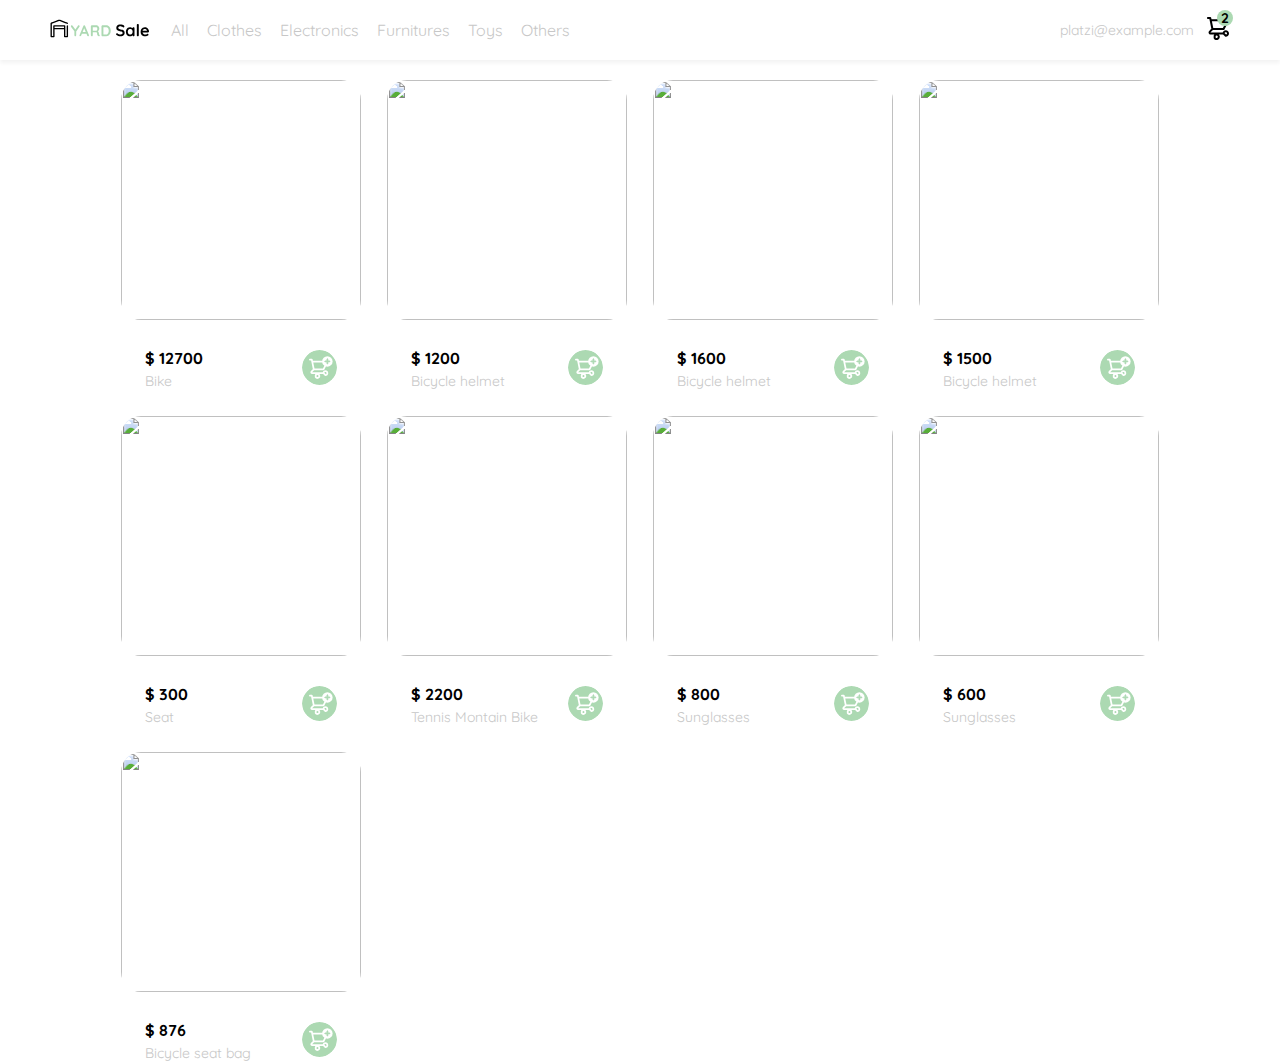
==== index1.html @ d7aa1761 "V 1.7: El detalles de productos ya muestra el producto seleccionado" ====
<!DOCTYPE html>
<html lang="es">
<head>
    <meta charset="UTF-8">
    <meta http-equiv="X-UA-Compatible" content="IE=edge">
    <meta name="viewport" content="width=device-width, initial-scale=1.0">

    <!-- Clase 7 -->
    <link rel="preconnect" href="https://fonts.googleapis.com">
    <link rel="preconnect" href="https://fonts.gstatic.com" crossorigin>
    <link href="https://fonts.googleapis.com/css2?family=Quicksand:wght@300;500;700&display=swap" rel="stylesheet">


    <title>Carrito de compras</title>
    <link rel="stylesheet" href="style.css">
    <!-- <link rel="shortcut icon" href="logos/logo_yard_sale.svg" type="image/x-icon"> -->
    
</head>
<body>

    <!-- Navigation bar -->
    <nav class="navbar-container">
      <img src="./icons/icon_menu.svg" class="menu" alt="menu">

      <div class="mobile-menu">

        <img src="icons/icon_close.png" alt="boton de cerrar">

        <ul>
          <li>
            <a href="/">CATEGORIES</a>
          </li>
          <li>
            <a href="/">All</a>
          </li>
          <li>
            <a href="/">Clothes</a>
          </li>
          <li>
            <a href="/">Electronics</a>
          </li>
          <li>
            <a href="/">Furnitures</a>
          </li>
          <li>
            <a href="/">Toys</a>
          </li>
          <li>
            <a href="/">Other</a>
          </li>
        </ul>
      
        <ul>
          <li>
            <a href="/">My orders</a>
          </li>
          <li>
            <a href="/">My account</a>
          </li>
        </ul>
      
        <ul>
          <li>
            <a href="/" class="email">platzi@example.com</a>
          </li>
          <li>
            <a href="/" class="sign-out">Sign out</a>
          </li>
        </ul>
      </div>
  
      <div class="navbar-left">
        <img src="./logos/logo_yard_sale.svg" alt="logo" class="logo">
  
        <ul>
          <li>
            <a href="/">All</a>
          </li>
          <li>
            <a href="/">Clothes</a>
          </li>
          <li>
            <a href="/">Electronics</a>
          </li>
          <li>
            <a href="/">Furnitures</a>
          </li>
          <li>
            <a href="/">Toys</a>
          </li>
          <li>
            <a href="/">Others</a>
          </li>
        </ul>
      </div>
  
      <div class="navbar-right">
        <ul>
          <li class="navbar-email">platzi@example.com</li>
          <li class="navbar-shopping-cart">
            <img src="./icons/icon_shopping_cart.svg" alt="shopping cart">
            <div>2</div>
          </li>
        </ul>
      </div>

      <div class="desktop-menu invisible ">
        <ul>
          <li>
            <a href="/" class="title">My orders</a>
          </li>
    
          <li>
            <a href="/">My account</a>
          </li>
    
          <li>
            <a href="/">Sign out</a>
          </li>
        </ul>
      </div>

      <aside class="cart-detail invisible">
        <div class="title-container">
          <img src="./icons/flechita.svg" alt="arrow">
          <p class="title">My order</p>
        </div>
      
        <div class="my-order-content">

          <div class="container-shopping-cart">
            <div class="shopping-cart">
              <figure>
                <img src="https://images.pexels.com/photos/276517/pexels-photo-276517.jpeg?auto=compress&cs=tinysrgb&dpr=2&h=650&w=940" alt="bike">
              </figure>
              <p>Bike</p>
              <p>$30,00</p>
              <img src="./icons/icon_close.png" alt="close">
            </div>
        
            <div class="shopping-cart">
              <figure>
                <img src="https://images.pexels.com/photos/276517/pexels-photo-276517.jpeg?auto=compress&cs=tinysrgb&dpr=2&h=650&w=940" alt="bike">
              </figure>
              <p>Bike</p>
              <p>$30,00</p>
              <img src="./icons/icon_close.png" alt="close">
            </div>
        
            <div class="shopping-cart">
              <figure>
                <img src="https://images.pexels.com/photos/276517/pexels-photo-276517.jpeg?auto=compress&cs=tinysrgb&dpr=2&h=650&w=940" alt="bike">
              </figure>
              <p>Bike</p>
              <p>$30,00</p>
              <img src="./icons/icon_close.png" alt="close">
            </div>
        
            <div class="shopping-cart">
              <figure>
                <img src="https://images.pexels.com/photos/276517/pexels-photo-276517.jpeg?auto=compress&cs=tinysrgb&dpr=2&h=650&w=940" alt="bike">
              </figure>
              <p>Bike</p>
              <p>$30,00</p>
              <img src="./icons/icon_close.png" alt="close">
            </div>
        
            <div class="shopping-cart">
              <figure>
                <img src="https://images.pexels.com/photos/276517/pexels-photo-276517.jpeg?auto=compress&cs=tinysrgb&dpr=2&h=650&w=940" alt="bike">
              </figure>
              <p>Bike</p>
              <p>$30,00</p>
              <img src="./icons/icon_close.png" alt="close">
            </div>
        
            <div class="shopping-cart">
              <figure>
                <img src="https://images.pexels.com/photos/276517/pexels-photo-276517.jpeg?auto=compress&cs=tinysrgb&dpr=2&h=650&w=940" alt="bike">
              </figure>
              <p>Bike</p>
              <p>$30,00</p>
              <img src="./icons/icon_close.png" alt="close">
            </div>
        
            <div class="shopping-cart">
              <figure>
                <img src="https://images.pexels.com/photos/276517/pexels-photo-276517.jpeg?auto=compress&cs=tinysrgb&dpr=2&h=650&w=940" alt="bike">
              </figure>
              <p>Bike</p>
              <p>$30,00</p>
              <img src="./icons/icon_close.png" alt="close">
            </div>
          </div>
          
      
          <div class="order">
            <p>
              <span>Total</span>
            </p>
            <p>$560.00</p>
          </div>
      
          <button class="primary-button">
            Checkout
          </button>
        </div>
      </div>
      </aside>

    </nav>

    <!-- Product list -->
    <section class="main-container">
      <div class="cards-container">
    
        <!-- <div class="product-card">
          <img src="https://images.pexels.com/photos/276517/pexels-photo-276517.jpeg?auto=compress&cs=tinysrgb&dpr=2&h=650&w=940" alt="">
          <div class="product-info">
            <div>
              <p>$120,00</p>
              <p>Bike</p>
            </div>
            <figure>
              <img src="./icons/bt_add_to_cart.svg" alt="">
            </figure>
          </div>
        </div> -->
    
      </div>
    </section>
    

    <aside class="product-detail invisible">
      <div class="product-detail-close">
        <img src="./icons/icon_close.png" alt="close">
      </div>
      <img id="product-detail-img" src="https://images.pexels.com/photos/276517/pexels-photo-276517.jpeg?auto=compress&cs=tinysrgb&dpr=2&h=650&w=940" alt="bike">
      <div class="product-info product-info-detail">
        <p id="product-detail-price">$35,00</p>
        <p id="product-detail-name">Bike</p>
        <p>With its practical position, this bike also fulfills a decorative function, add your hall or workspace.</p>
        <button class="primary-button add-to-cart-button">
          <img src="./icons/bt_add_to_cart.svg" alt="add to cart">
          Add to cart
        </button>
      </div>
    </aside>
    

    <!-- 
      Cosas a arreglar:
       Hacer que el cart detail en desktop no sea por defecto invisible

      Falta:
      - Agregar productos al carrito
      - Eliminar productos del carrito
      
     -->

    <script src="script.js"></script>
  </body>
</html>
---- style.css ----
:root {
    --white: #FFFFFF;
    --black: #000000;
    --very-light-pink: #C7C7C7;
    --text-input-field: #F7F7F7;
    --hospital-green: #ACD9B2;
    --sm: 14px;
    --md: 16px;
    --lg: 18px;
}

body {
    margin: 0;
    font-family: 'Quicksand', sans-serif;
}

/* Clases generales */
.invisible {
    display: none;
}
.no-scroll{
    overflow-x: hidden;
    overflow-y: hidden;
}
.vertical-scroll{
    overflow-y: scroll;
}

/* .cart-detail_show {
    visibility: visible;
    animation: fadeIn 1100ms;
}
.cart-detail_hide {
    opacity: 0;
    animation: fadeOut 800ms;
}

@keyframes fadeIn {
    from {opacity: 0;}
    to {opacity: 1;}
}
@keyframes fadeOut {
    from {opacity: 1;}
    to {opacity: 0;}
} */
/* ----------------------------------------------------- */

/* Navigation bar */
.navbar-container {
    display: flex;
    justify-content: space-between;
    padding: 0 50px;
    /* border-bottom: 1px solid var(--very-light-pink); */
    box-shadow: 0px 3px 4px rgb(0 0 0 / 5%);
}

.menu {
    display: none;
}

.logo {
    width: 100px;
}

.navbar-left ul,
.navbar-right ul {
    list-style: none;
    padding: 0;
    margin: 0;
    display: flex;
    align-items: center;
    height: 60px;
}

.navbar-left {
    display: flex;
}

.navbar-left ul {
    margin-left: 12px;
}

.navbar-left ul li a,
.navbar-right ul li a {
    text-decoration: none;
    color: var(--very-light-pink);
    border: 1px solid var(--white);
    padding: 8px;
    border-radius: 8px;
}

.navbar-left ul li a:hover,
.navbar-right ul li a:hover {
    border: 1px solid var(--hospital-green);
    color: var(--hospital-green);
}

.navbar-email {
    color: var(--very-light-pink);
    font-size: var(--sm);
    margin-right: 12px;
}

.navbar-email:hover {
    cursor: pointer;
    user-select: none;
}


.navbar-shopping-cart {
    position: relative;
}
.navbar-shopping-cart:hover{
    cursor: pointer;
    user-select: none;
}

.navbar-shopping-cart div {
    width: 16px;
    height: 16px;
    background-color: var(--hospital-green);
    border-radius: 50%;
    font-size: var(--sm);
    font-weight: bold;
    position: absolute;
    top: -6px;
    right: -3px;
    display: flex;
    justify-content: center;
    align-items: center;
}

/* Componente de despliegue del correo del nav desktop*/
.desktop-menu {
    width: 100px;
    height: auto;
    /* border: 1px solid var(--very-light-pink); */
    border-radius: 6px;
    padding: 20px 20px 0 20px;
    /* -------- */
    position: absolute;
    top: 60px;
    right: 86px;
    background-color: var(--white);
    box-shadow: 0px 4px 15px rgb(89 73 30 / 16%);
}

.desktop-menu ul {
    list-style: none;
    padding: 0;
    margin: 0;
}

.desktop-menu ul li {
    text-align: end;
}

.desktop-menu ul li:nth-child(1),
.desktop-menu ul li:nth-child(2) {
    font-weight: bold;
}

.desktop-menu ul li:last-child {
    padding-top: 20px;
    border-top: 1px solid var(--very-light-pink);
}

.desktop-menu ul li:last-child a {
    color: var(--hospital-green);
    font-size: var(--sm);
}

.desktop-menu ul li a {
    color: var(--back);
    text-decoration: none;
    margin-bottom: 20px;
    display: inline-block;
}

/* Navbar mobile */
.mobile-menu {
    padding: 24px;
    /* padding-left: 0; */
    position: absolute;
    top: 0;
    left: -100vw;
    background-color: white;
    width: calc(100vw - 48px);
    height: 100vh;
    transition: transform 300ms;
    z-index: 2;
}

.mobile-menu_show{
    transform: translateX(100vw);
    transition: transform 300ms;

}

.mobile-menu img{
    position: absolute;
    width: 20px;
    height: 20px;
    top: 10px;
    right: 15px;
    padding: 12px;
    filter: contrast(0%);
    /* border-radius: 50%;
    background-color: var(--white); */
    /* box-shadow: 5px 0px 15px rgb(89 73 30 / 16%); */
    /* box-shadow: 0px 0px 15px rgba(128, 128, 128, 0.3); */
}


.mobile-menu a {
    text-decoration: none;
    color: var(--black);
    font-weight: bold;
    /* margin-bottom: 24px; */
}

.mobile-menu ul {
    padding: 0;
    margin: 24px 0 0;
    list-style: none;
}

.mobile-menu ul:nth-child(1) {
    border-bottom: 1px solid var(--very-light-pink);
}

.mobile-menu ul li {
    margin-bottom: 24px;
}

.email {
    font-size: var(--sm);
    font-weight: 300 !important;
}

.sign-out {
    font-size: var(--sm);
    color: var(--hospital-green) !important;
}

/* Desplegable detalle del carrito*/
.cart-detail {
    width: 360px;
    height: 100vh;
    padding: 24px;
    box-sizing: border-box;
    position: absolute;
    top: 60px;
    right: 50px;
    border-radius: 10px;
    box-shadow: 0px 4px 15px rgb(89 73 30 / 16%);
    background-color: white;
    z-index: 3;
}

.title-container {
    display: flex;
}

.title-container img {
    transform: rotate(180deg);
    margin-right: 14px;
}

.title {
    font-size: var(--lg);
    font-weight: bold;
}

.container-shopping-cart{
    height: 50vh;
    overflow-y: scroll;
    padding-right: 20px;
}

.order {
    display: grid;
    grid-template-columns: auto 1fr;
    gap: 16px;
    align-items: center;
    background-color: var(--text-input-field);
    margin-bottom: 24px;
    border-radius: 8px;
    padding: 0 24px;
}

.order p:nth-child(1) {
    display: flex;
    flex-direction: column;
}

.order p span:nth-child(1) {
    font-size: var(--md);
    font-weight: bold;
}

.order p:nth-child(2) {
    text-align: end;
    font-weight: bold;
}

.shopping-cart {
    display: grid;
    grid-template-columns: auto 1fr auto auto;
    gap: 16px;
    margin-bottom: 24px;
    align-items: center;
}

.shopping-cart figure {
    margin: 0;
}

.shopping-cart figure img {
    width: 70px;
    height: 70px;
    border-radius: 20px;
    object-fit: cover;
}

.shopping-cart p:nth-child(2) {
    color: var(--very-light-pink);
}

.shopping-cart p:nth-child(3) {
    font-size: var(--md);
    font-weight: bold;
}

.primary-button {
    background-color: var(--hospital-green);
    border-radius: 8px;
    border: none;
    color: var(--white);
    width: 100%;
    cursor: pointer;
    font-size: var(--md);
    font-weight: bold;
    height: 50px;
}

/* Lista de productos */
.cards-container {
    display: grid;
    grid-template-columns: repeat(auto-fill, 240px);
    gap: 26px;
    place-content: center;
    margin-top: 20px;
}

.product-card {
    width: 240px;
}

.product-card img {
    width: 240px;
    height: 240px;
    border-radius: 20px;
    object-fit: cover;
}
.product-card img:hover{
    cursor: pointer;
}

.product-info {
    display: flex;
    justify-content: space-between;
    align-items: center;
    margin-top: 12px;
}

.product-info figure {
    margin: 0;
}

.product-info figure img {
    width: 35px;
    height: 35px;
}

.product-info div p:nth-child(1) {
    font-weight: bold;
    font-size: var(--md);
    margin-top: 0;
    margin-bottom: 4px;
}

.product-info div p:nth-child(2) {
    font-size: var(--sm);
    margin-top: 0;
    margin-bottom: 0;
    color: var(--very-light-pink);
}

/* Detalle del producto */
.product-detail {
    width: 360px;
    padding-bottom: 24px;
    position: absolute;
    right: 22px;
    top: 60px;
    background-color: var(--white);
    border-radius: 10px;
    box-shadow: 0px 4px 20px rgb(89 73 30 / 16%);

}

.product-detail-close {
    background: var(--white);
    width: 14px;
    height: 14px;
    position: absolute;
    top: 24px;
    left: 24px;
    z-index: 2;
    padding: 12px;
    border-radius: 50%;
}

.product-detail-close:hover {
    cursor: pointer;
    user-select: none;
}

.product-detail>img:nth-child(2) {
    width: 100%;
    height: 360px;
    object-fit: cover;
    border-radius: 10px 10px 20px 20px;
}

.product-info {
    margin: 24px 24px 0 24px;
}
div.product-info-detail{
    display: flex;
    flex-direction: column;
    align-items: start;
}

.product-info p:nth-child(1) {
    font-weight: bold;
    font-size: var(--md);
    margin-top: 0;
    margin-bottom: 4px;
}

.product-info p:nth-child(2) {
    color: var(--very-light-pink);
    font-size: var(--md);
    margin-top: 0;
    margin-bottom: 36px;
}

.product-info p:nth-child(3) {
    color: var(--very-light-pink);
    font-size: var(--sm);
    margin-top: 0;
    margin-bottom: 36px;
}

.primary-button {
    background-color: var(--hospital-green);
    border-radius: 8px;
    border: none;
    color: var(--white);
    width: 100%;
    cursor: pointer;
    font-size: var(--md);
    font-weight: bold;
    height: 50px;
}

.add-to-cart-button {
    display: flex;
    align-items: center;
    justify-content: center;
}




/* ----------------MEDIA QUERY---------------------------- */

@media (max-width: 768px) {

    /* navbar */
    .navbar-container{
        padding: 0 24px;
    }
    .menu {
        display: block;
    }
    .navbar-left ul, .navbar-email, div.desktop-menu {
        display: none;
    }

    /* Detalle del carrito */
    .cart-detail {
        right: 0;
        right: -100vw;
        width: 100%;
        top: 63px;
        border-radius: 0;
        box-shadow: none;
        transition: transform 300ms;
        /* padding-top: 0; */
    }
    .cart-detail_show{
        transform: translateX(-100vw);
    }
    

    /* lista de productos */
    .cards-container {
        grid-template-columns: repeat(auto-fill, 140px);
    }
    .product-card {
        width: 140px;
    }
    .product-card img {
        width: 140px;
        height: 140px;
    }

    /* Detalle del producto */
    .product-detail {
        width: 100%;
        right: 0;
        top: 63px;
    }

}

@media (min-width: 769px) {
    div.mobile-menu {
        display: none;
    }

    .cart-detail_show{
        transform: translateX(0);
    }
}
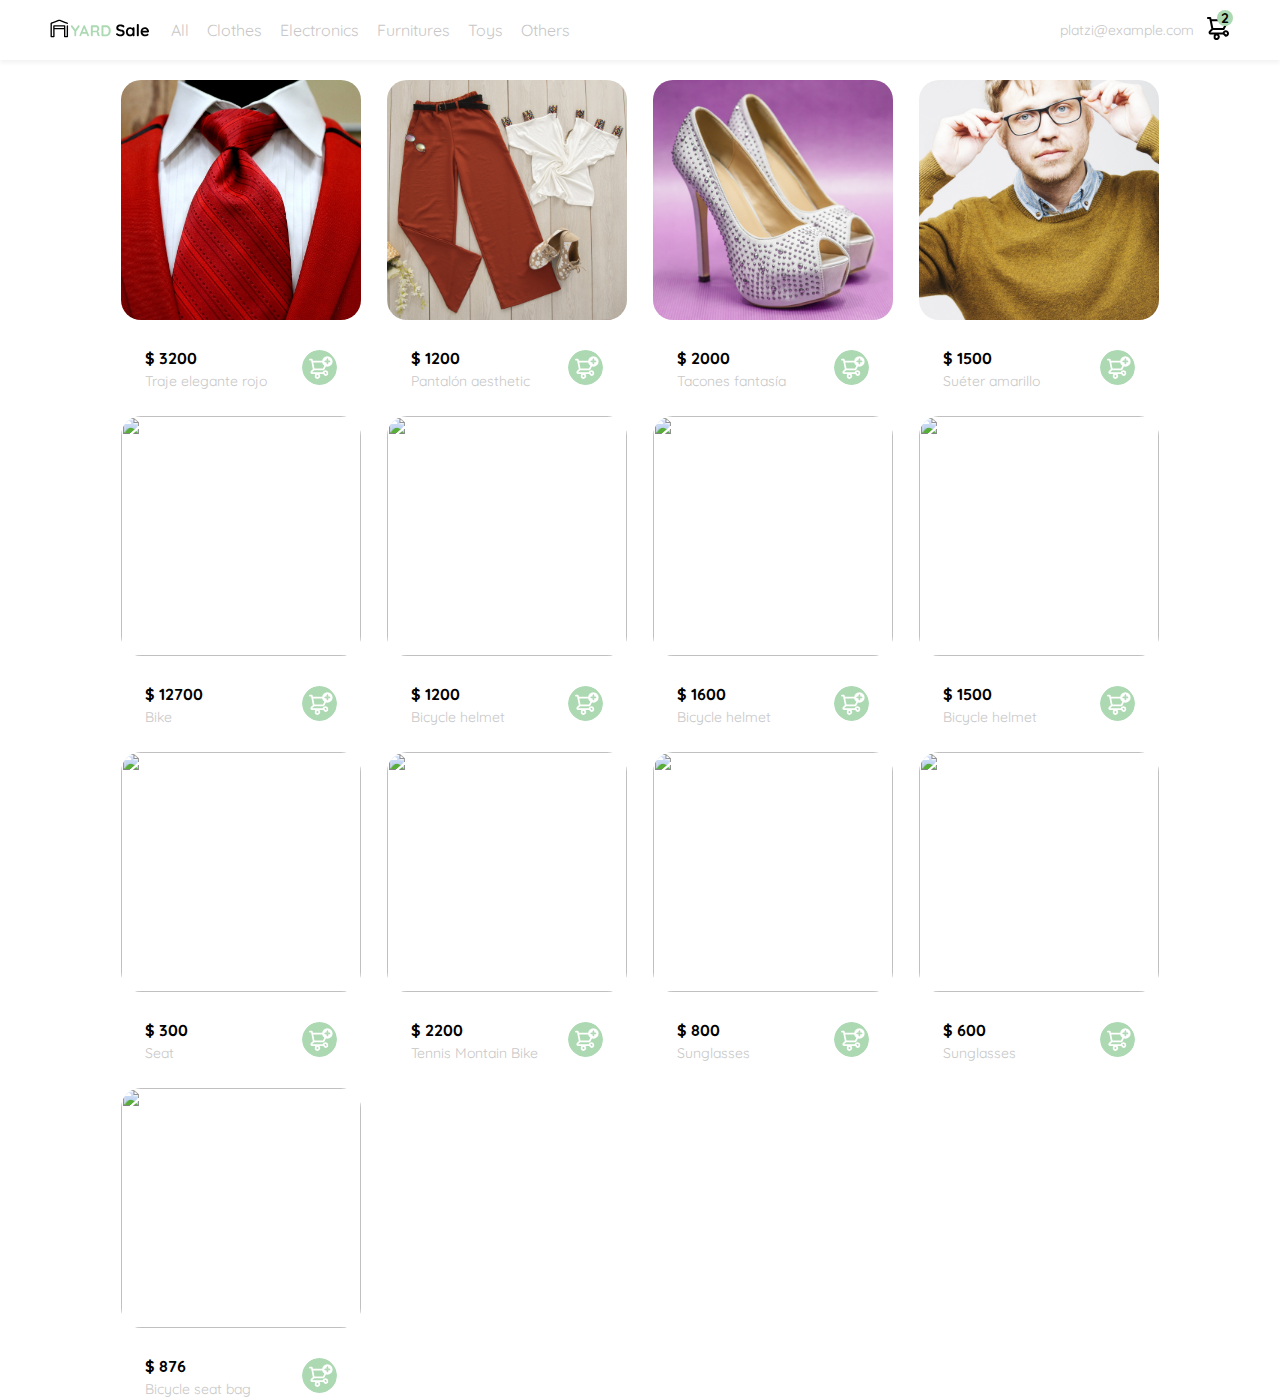
==== commit 418c5c38: "V 1.8: Section mdesktop interactiva base" ====
--- a/index1.html
+++ b/index1.html
@@ -19,196 +19,210 @@
 <body>
 
     <!-- Navigation bar -->
-    <nav class="navbar-container">
-      <img src="./icons/icon_menu.svg" class="menu" alt="menu">
-
-      <div class="mobile-menu">
-
-        <img src="icons/icon_close.png" alt="boton de cerrar">
-
-        <ul>
-          <li>
-            <a href="/">CATEGORIES</a>
-          </li>
-          <li>
-            <a href="/">All</a>
-          </li>
-          <li>
-            <a href="/">Clothes</a>
-          </li>
-          <li>
-            <a href="/">Electronics</a>
-          </li>
-          <li>
-            <a href="/">Furnitures</a>
-          </li>
-          <li>
-            <a href="/">Toys</a>
-          </li>
-          <li>
-            <a href="/">Other</a>
-          </li>
-        </ul>
+    <section class="navbar-section">
+      <nav class="navbar-container">
+        <img src="./icons/icon_menu.svg" class="menu" alt="menu">
+  
+        <div class="mobile-menu">
+  
+          <img src="icons/icon_close.png" alt="boton de cerrar">
+  
+          <ul>
+            <li>
+              <a href="/">CATEGORIES</a>
+            </li>
+            <li>
+              <a href="/">All</a>
+            </li>
+            <li>
+              <a href="/">Clothes</a>
+            </li>
+            <li>
+              <a href="/">Electronics</a>
+            </li>
+            <li>
+              <a href="/">Furnitures</a>
+            </li>
+            <li>
+              <a href="/">Toys</a>
+            </li>
+            <li>
+              <a href="/">Other</a>
+            </li>
+          </ul>
+        
+          <ul>
+            <li>
+              <a href="/">My orders</a>
+            </li>
+            <li>
+              <a href="/">My account</a>
+            </li>
+          </ul>
+        
+          <ul>
+            <li>
+              <a href="/" class="email">platzi@example.com</a>
+            </li>
+            <li>
+              <a href="/" class="sign-out">Sign out</a>
+            </li>
+          </ul>
+        </div>
+    
+        <div class="navbar-left">
+          <img src="./logos/logo_yard_sale.svg" alt="logo" class="logo">
+    
+          <ul>
+            <li>
+              <a>
+                All
+              </a>
+            </li>
+            <li>
+              <a>
+                Clothes
+              </a>
+            </li>
+            <li>
+              <a>
+                Electronics
+              </a>
+            </li>
+            <li>
+              <a>
+                Furnitures
+              </a>
+            </li>
+            <li>
+              <a>
+                Toys
+              </a>
+            </li>
+            <li>
+              <a>
+                Others
+              </a>
+            </li>
+          </ul>
+        </div>
+    
+        <div class="navbar-right">
+          <ul>
+            <li class="navbar-email">platzi@example.com</li>
+            <li class="navbar-shopping-cart">
+              <img src="./icons/icon_shopping_cart.svg" alt="shopping cart">
+              <div>2</div>
+            </li>
+          </ul>
+        </div>
+  
+        <div class="desktop-menu invisible ">
+          <ul>
+            <li>
+              <a href="/" class="title">My orders</a>
+            </li>
       
-        <ul>
-          <li>
-            <a href="/">My orders</a>
-          </li>
-          <li>
-            <a href="/">My account</a>
-          </li>
-        </ul>
+            <li>
+              <a href="/">My account</a>
+            </li>
       
-        <ul>
-          <li>
-            <a href="/" class="email">platzi@example.com</a>
-          </li>
-          <li>
-            <a href="/" class="sign-out">Sign out</a>
-          </li>
-        </ul>
-      </div>
-  
-      <div class="navbar-left">
-        <img src="./logos/logo_yard_sale.svg" alt="logo" class="logo">
-  
-        <ul>
-          <li>
-            <a href="/">All</a>
-          </li>
-          <li>
-            <a href="/">Clothes</a>
-          </li>
-          <li>
-            <a href="/">Electronics</a>
-          </li>
-          <li>
-            <a href="/">Furnitures</a>
-          </li>
-          <li>
-            <a href="/">Toys</a>
-          </li>
-          <li>
-            <a href="/">Others</a>
-          </li>
-        </ul>
-      </div>
-  
-      <div class="navbar-right">
-        <ul>
-          <li class="navbar-email">platzi@example.com</li>
-          <li class="navbar-shopping-cart">
-            <img src="./icons/icon_shopping_cart.svg" alt="shopping cart">
-            <div>2</div>
-          </li>
-        </ul>
-      </div>
-
-      <div class="desktop-menu invisible ">
-        <ul>
-          <li>
-            <a href="/" class="title">My orders</a>
-          </li>
-    
-          <li>
-            <a href="/">My account</a>
-          </li>
-    
-          <li>
-            <a href="/">Sign out</a>
-          </li>
-        </ul>
-      </div>
-
-      <aside class="cart-detail invisible">
-        <div class="title-container">
-          <img src="./icons/flechita.svg" alt="arrow">
-          <p class="title">My order</p>
-        </div>
-      
-        <div class="my-order-content">
-
-          <div class="container-shopping-cart">
-            <div class="shopping-cart">
-              <figure>
-                <img src="https://images.pexels.com/photos/276517/pexels-photo-276517.jpeg?auto=compress&cs=tinysrgb&dpr=2&h=650&w=940" alt="bike">
-              </figure>
-              <p>Bike</p>
-              <p>$30,00</p>
-              <img src="./icons/icon_close.png" alt="close">
+            <li>
+              <a href="/">Sign out</a>
+            </li>
+          </ul>
+        </div>
+  
+        <aside class="cart-detail invisible">
+          <div class="title-container">
+            <img src="./icons/flechita.svg" alt="arrow">
+            <p class="title">My order</p>
+          </div>
+        
+          <div class="my-order-content">
+  
+            <div class="container-shopping-cart">
+              <div class="shopping-cart">
+                <figure>
+                  <img src="https://images.pexels.com/photos/276517/pexels-photo-276517.jpeg?auto=compress&cs=tinysrgb&dpr=2&h=650&w=940" alt="bike">
+                </figure>
+                <p>Bike</p>
+                <p>$30,00</p>
+                <img src="./icons/icon_close.png" alt="close">
+              </div>
+          
+              <div class="shopping-cart">
+                <figure>
+                  <img src="https://images.pexels.com/photos/276517/pexels-photo-276517.jpeg?auto=compress&cs=tinysrgb&dpr=2&h=650&w=940" alt="bike">
+                </figure>
+                <p>Bike</p>
+                <p>$30,00</p>
+                <img src="./icons/icon_close.png" alt="close">
+              </div>
+          
+              <div class="shopping-cart">
+                <figure>
+                  <img src="https://images.pexels.com/photos/276517/pexels-photo-276517.jpeg?auto=compress&cs=tinysrgb&dpr=2&h=650&w=940" alt="bike">
+                </figure>
+                <p>Bike</p>
+                <p>$30,00</p>
+                <img src="./icons/icon_close.png" alt="close">
+              </div>
+          
+              <div class="shopping-cart">
+                <figure>
+                  <img src="https://images.pexels.com/photos/276517/pexels-photo-276517.jpeg?auto=compress&cs=tinysrgb&dpr=2&h=650&w=940" alt="bike">
+                </figure>
+                <p>Bike</p>
+                <p>$30,00</p>
+                <img src="./icons/icon_close.png" alt="close">
+              </div>
+          
+              <div class="shopping-cart">
+                <figure>
+                  <img src="https://images.pexels.com/photos/276517/pexels-photo-276517.jpeg?auto=compress&cs=tinysrgb&dpr=2&h=650&w=940" alt="bike">
+                </figure>
+                <p>Bike</p>
+                <p>$30,00</p>
+                <img src="./icons/icon_close.png" alt="close">
+              </div>
+          
+              <div class="shopping-cart">
+                <figure>
+                  <img src="https://images.pexels.com/photos/276517/pexels-photo-276517.jpeg?auto=compress&cs=tinysrgb&dpr=2&h=650&w=940" alt="bike">
+                </figure>
+                <p>Bike</p>
+                <p>$30,00</p>
+                <img src="./icons/icon_close.png" alt="close">
+              </div>
+          
+              <div class="shopping-cart">
+                <figure>
+                  <img src="https://images.pexels.com/photos/276517/pexels-photo-276517.jpeg?auto=compress&cs=tinysrgb&dpr=2&h=650&w=940" alt="bike">
+                </figure>
+                <p>Bike</p>
+                <p>$30,00</p>
+                <img src="./icons/icon_close.png" alt="close">
+              </div>
             </div>
-        
-            <div class="shopping-cart">
-              <figure>
-                <img src="https://images.pexels.com/photos/276517/pexels-photo-276517.jpeg?auto=compress&cs=tinysrgb&dpr=2&h=650&w=940" alt="bike">
-              </figure>
-              <p>Bike</p>
-              <p>$30,00</p>
-              <img src="./icons/icon_close.png" alt="close">
+            
+        
+            <div class="order">
+              <p>
+                <span>Total</span>
+              </p>
+              <p>$560.00</p>
             </div>
         
-            <div class="shopping-cart">
-              <figure>
-                <img src="https://images.pexels.com/photos/276517/pexels-photo-276517.jpeg?auto=compress&cs=tinysrgb&dpr=2&h=650&w=940" alt="bike">
-              </figure>
-              <p>Bike</p>
-              <p>$30,00</p>
-              <img src="./icons/icon_close.png" alt="close">
-            </div>
-        
-            <div class="shopping-cart">
-              <figure>
-                <img src="https://images.pexels.com/photos/276517/pexels-photo-276517.jpeg?auto=compress&cs=tinysrgb&dpr=2&h=650&w=940" alt="bike">
-              </figure>
-              <p>Bike</p>
-              <p>$30,00</p>
-              <img src="./icons/icon_close.png" alt="close">
-            </div>
-        
-            <div class="shopping-cart">
-              <figure>
-                <img src="https://images.pexels.com/photos/276517/pexels-photo-276517.jpeg?auto=compress&cs=tinysrgb&dpr=2&h=650&w=940" alt="bike">
-              </figure>
-              <p>Bike</p>
-              <p>$30,00</p>
-              <img src="./icons/icon_close.png" alt="close">
-            </div>
-        
-            <div class="shopping-cart">
-              <figure>
-                <img src="https://images.pexels.com/photos/276517/pexels-photo-276517.jpeg?auto=compress&cs=tinysrgb&dpr=2&h=650&w=940" alt="bike">
-              </figure>
-              <p>Bike</p>
-              <p>$30,00</p>
-              <img src="./icons/icon_close.png" alt="close">
-            </div>
-        
-            <div class="shopping-cart">
-              <figure>
-                <img src="https://images.pexels.com/photos/276517/pexels-photo-276517.jpeg?auto=compress&cs=tinysrgb&dpr=2&h=650&w=940" alt="bike">
-              </figure>
-              <p>Bike</p>
-              <p>$30,00</p>
-              <img src="./icons/icon_close.png" alt="close">
-            </div>
+            <button class="primary-button">
+              Checkout
+            </button>
           </div>
-          
-      
-          <div class="order">
-            <p>
-              <span>Total</span>
-            </p>
-            <p>$560.00</p>
-          </div>
-      
-          <button class="primary-button">
-            Checkout
-          </button>
-        </div>
-      </div>
-      </aside>
-
-    </nav>
+        </div>
+        </aside>
+  
+      </nav>
+    </section>
 
     <!-- Product list -->
     <section class="main-container">
--- a/style.css
+++ b/style.css
@@ -46,6 +46,15 @@
 /* ----------------------------------------------------- */
 
 /* Navigation bar */
+/* .navbar-section{
+    width: 100%;
+    top: 0;
+    left: 0;
+    position: fixed;
+    background-color: white;
+    z-index: 7;
+} */
+
 .navbar-container {
     display: flex;
     justify-content: space-between;
@@ -93,6 +102,8 @@
 .navbar-right ul li a:hover {
     border: 1px solid var(--hospital-green);
     color: var(--hospital-green);
+    cursor: pointer;
+    user-select: none;
 }
 
 .navbar-email {
@@ -532,7 +543,12 @@
     .product-detail {
         width: 100%;
         right: 0;
-        top: 63px;
+        /* top: 63px; */
+        top: 60px;
+    }
+    .product-detail>img:nth-child(2){
+        border-top-right-radius: 0;
+        border-top-left-radius: 0;
     }
 
 }
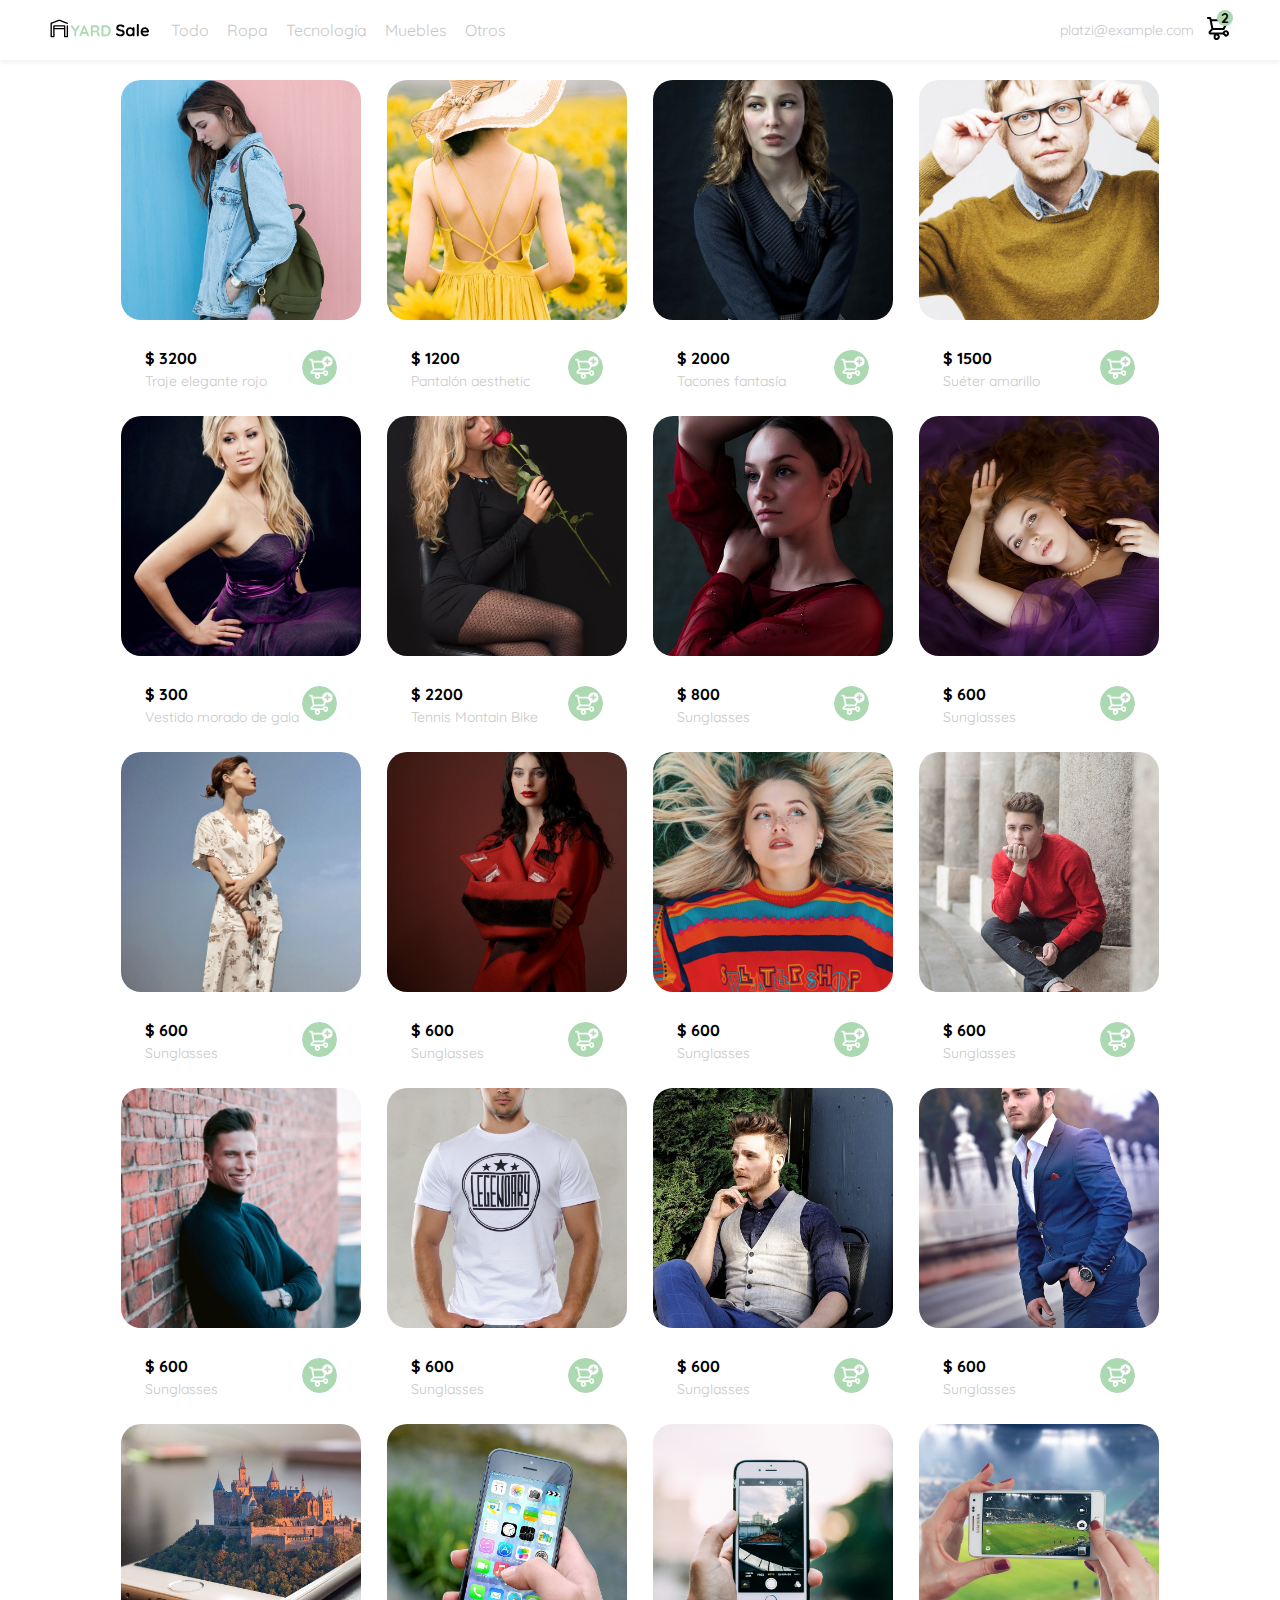
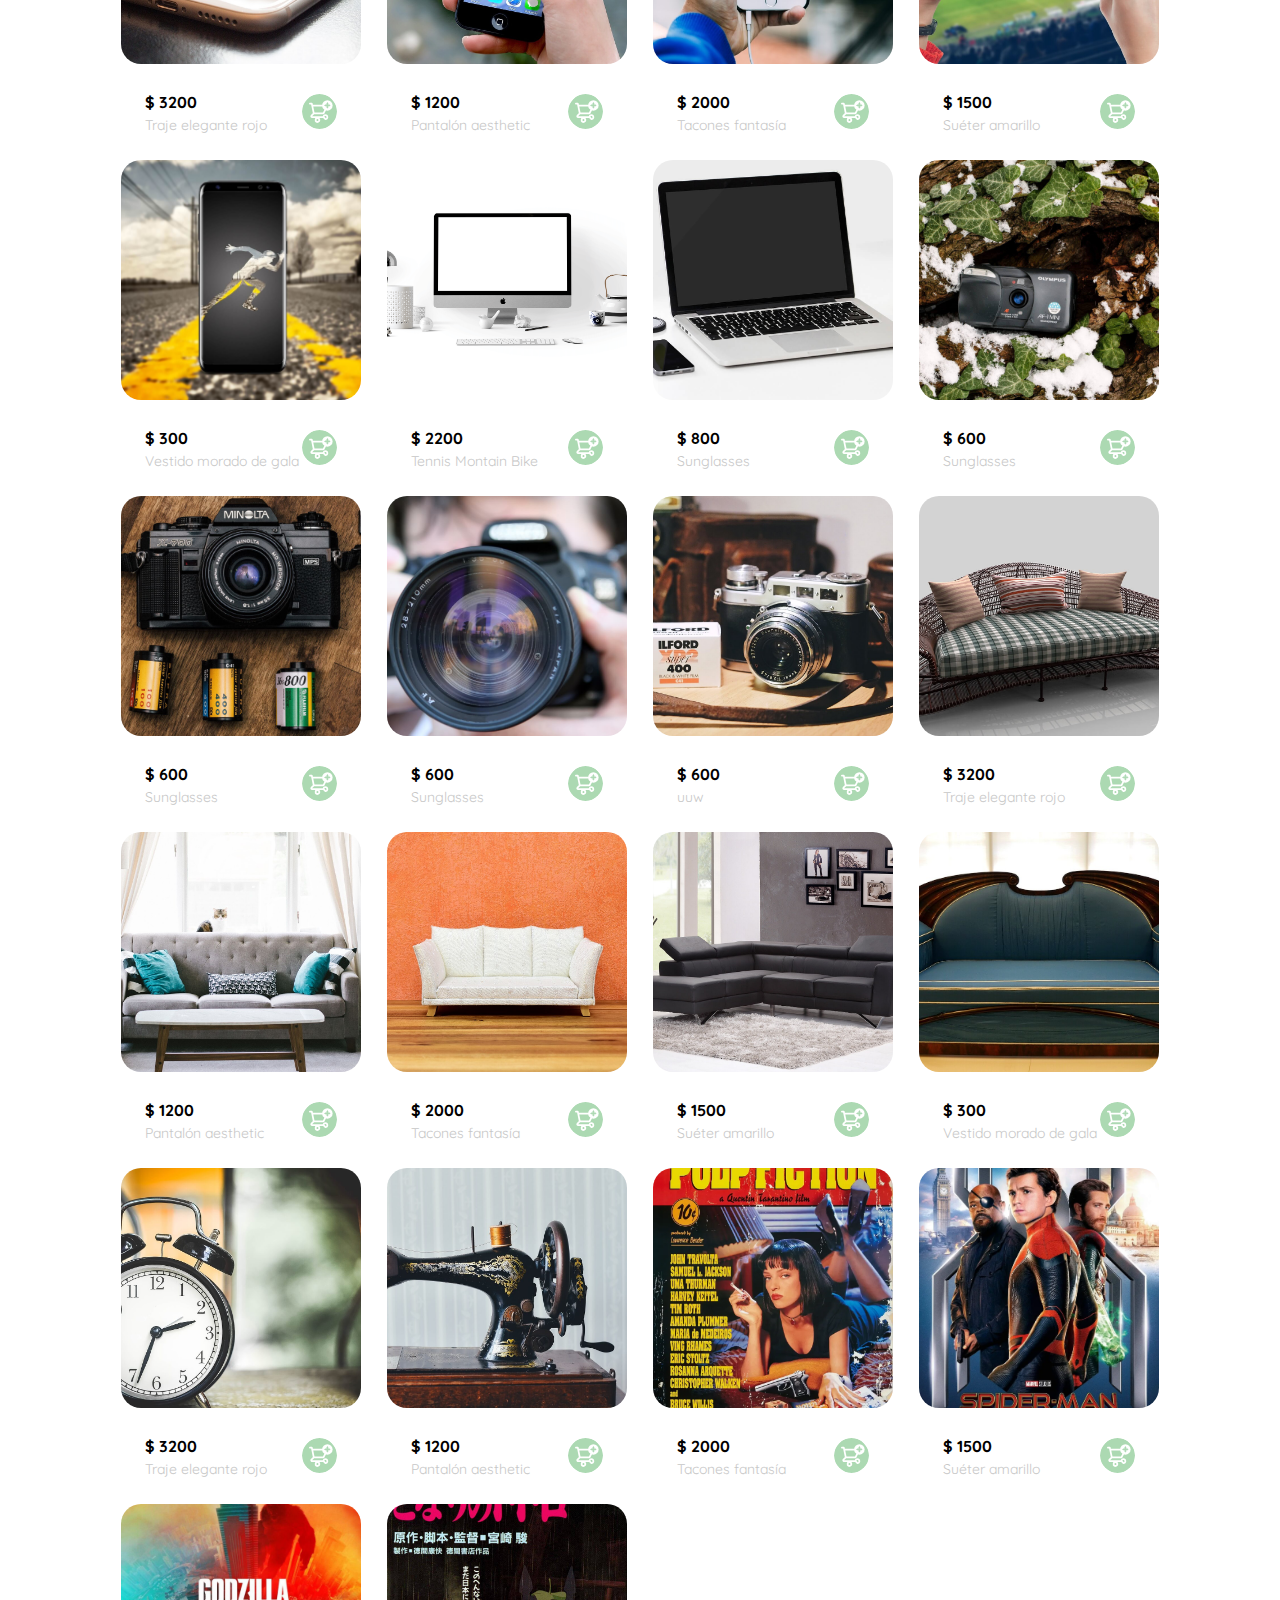
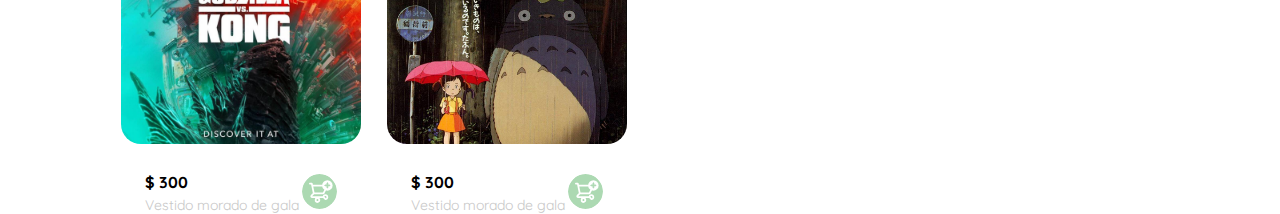
==== commit fe7b9a46: "V 1.9: Fucionalidad de la barra de sección en desktop y mobile" ====
--- a/index1.html
+++ b/index1.html
@@ -29,43 +29,40 @@
   
           <ul>
             <li>
-              <a href="/">CATEGORIES</a>
-            </li>
-            <li>
-              <a href="/">All</a>
-            </li>
-            <li>
-              <a href="/">Clothes</a>
-            </li>
-            <li>
-              <a href="/">Electronics</a>
-            </li>
-            <li>
-              <a href="/">Furnitures</a>
-            </li>
-            <li>
-              <a href="/">Toys</a>
-            </li>
-            <li>
-              <a href="/">Other</a>
-            </li>
-          </ul>
-        
-          <ul>
-            <li>
-              <a href="/">My orders</a>
-            </li>
-            <li>
-              <a href="/">My account</a>
-            </li>
-          </ul>
-        
-          <ul>
-            <li>
-              <a href="/" class="email">platzi@example.com</a>
-            </li>
-            <li>
-              <a href="/" class="sign-out">Sign out</a>
+              <a>Categorías</a>
+            </li>
+            <li>
+              <a>Todo</a>
+            </li>
+            <li>
+              <a>Ropa</a>
+            </li>
+            <li>
+              <a>Tecnología</a>
+            </li>
+            <li>
+              <a>Muebles</a>
+            </li>
+            <li>
+              <a>Otros</a>
+            </li>
+          </ul>
+        
+          <ul>
+            <li>
+              <a>My orders</a>
+            </li>
+            <li>
+              <a>My account</a>
+            </li>
+          </ul>
+        
+          <ul>
+            <li>
+              <a class="email">platzi@example.com</a>
+            </li>
+            <li>
+              <a class="sign-out">Sign out</a>
             </li>
           </ul>
         </div>
@@ -76,32 +73,27 @@
           <ul>
             <li>
               <a>
-                All
-              </a>
-            </li>
-            <li>
-              <a>
-                Clothes
-              </a>
-            </li>
-            <li>
-              <a>
-                Electronics
-              </a>
-            </li>
-            <li>
-              <a>
-                Furnitures
-              </a>
-            </li>
-            <li>
-              <a>
-                Toys
-              </a>
-            </li>
-            <li>
-              <a>
-                Others
+                Todo
+              </a>
+            </li>
+            <li>
+              <a>
+                Ropa
+              </a>
+            </li>
+            <li>
+              <a>
+                Tecnología
+              </a>
+            </li>
+            <li>
+              <a>
+                Muebles
+              </a>
+            </li>
+            <li>
+              <a>
+                Otros
               </a>
             </li>
           </ul>
@@ -253,7 +245,7 @@
       <div class="product-info product-info-detail">
         <p id="product-detail-price">$35,00</p>
         <p id="product-detail-name">Bike</p>
-        <p>With its practical position, this bike also fulfills a decorative function, add your hall or workspace.</p>
+        <p>Lorem ipsum dolor sit amet consectetur adipisicing elit. Consequatur, labore.</p>
         <button class="primary-button add-to-cart-button">
           <img src="./icons/bt_add_to_cart.svg" alt="add to cart">
           Add to cart
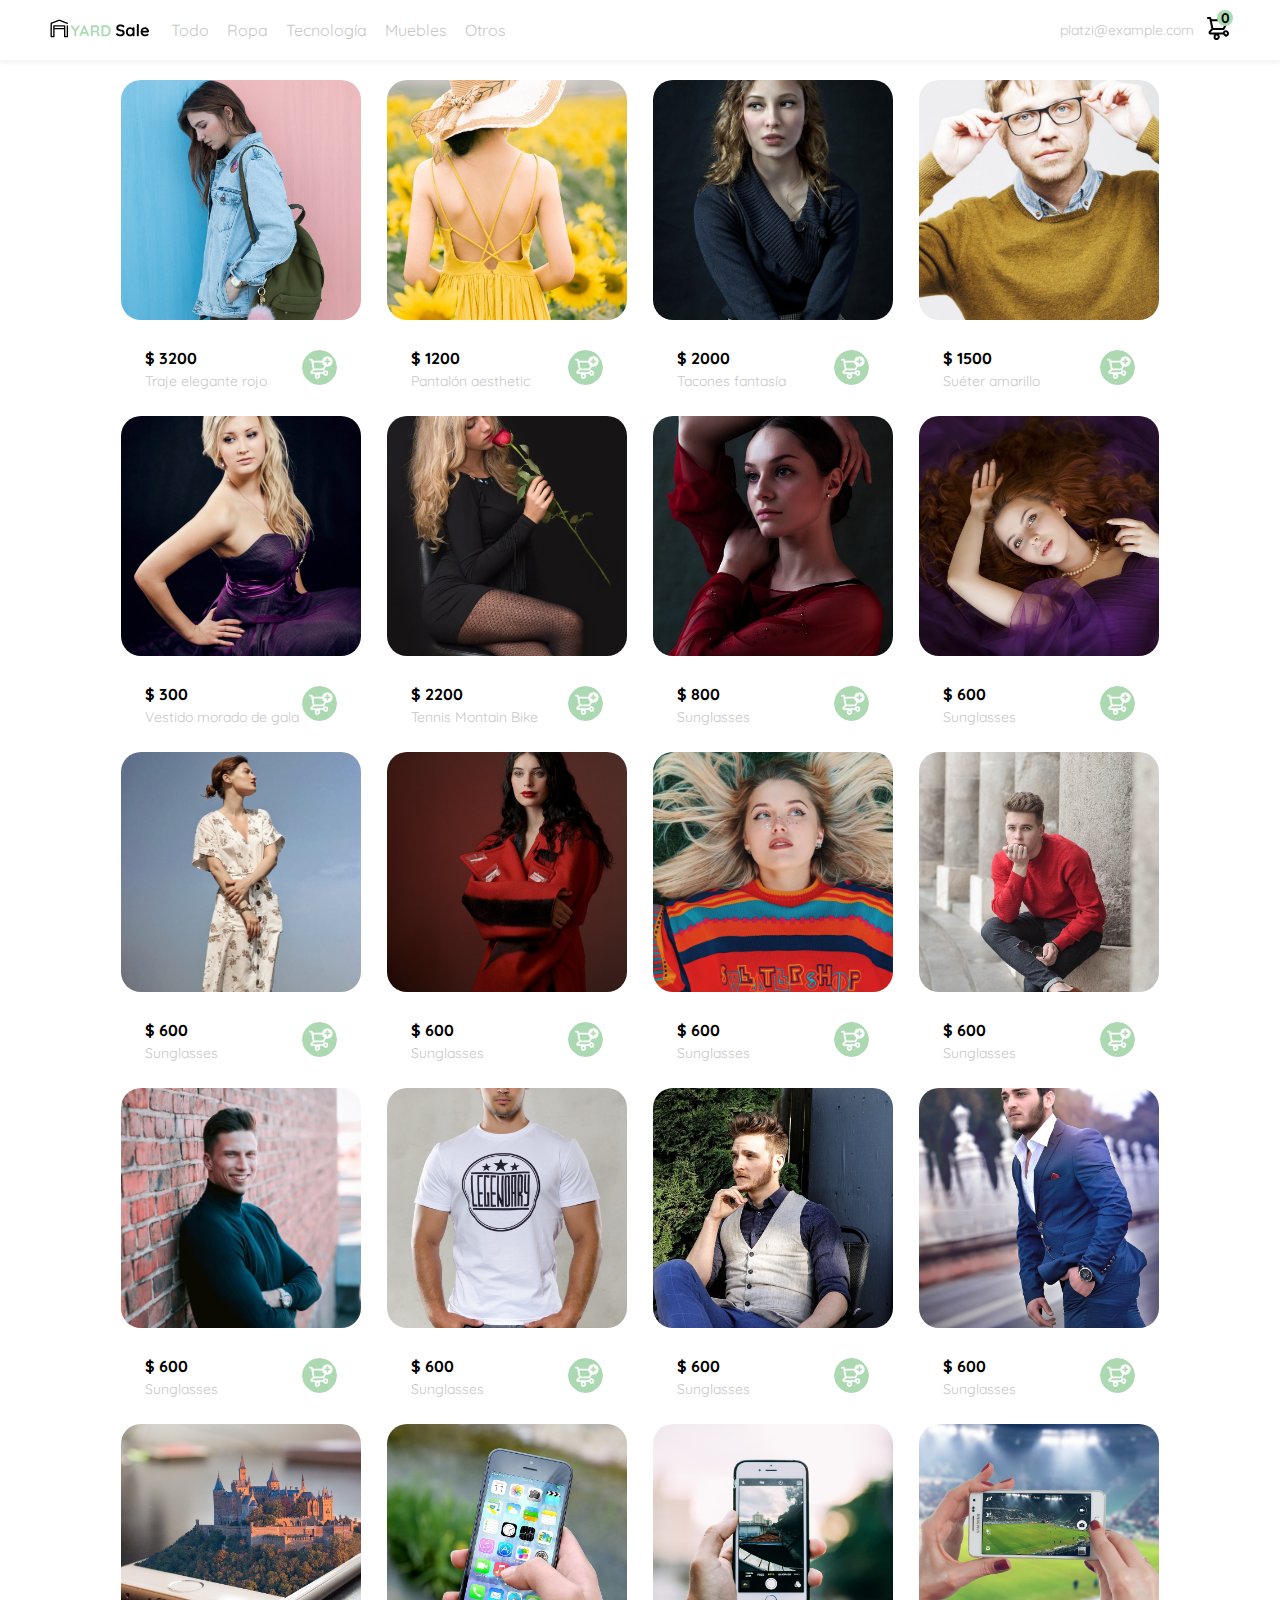
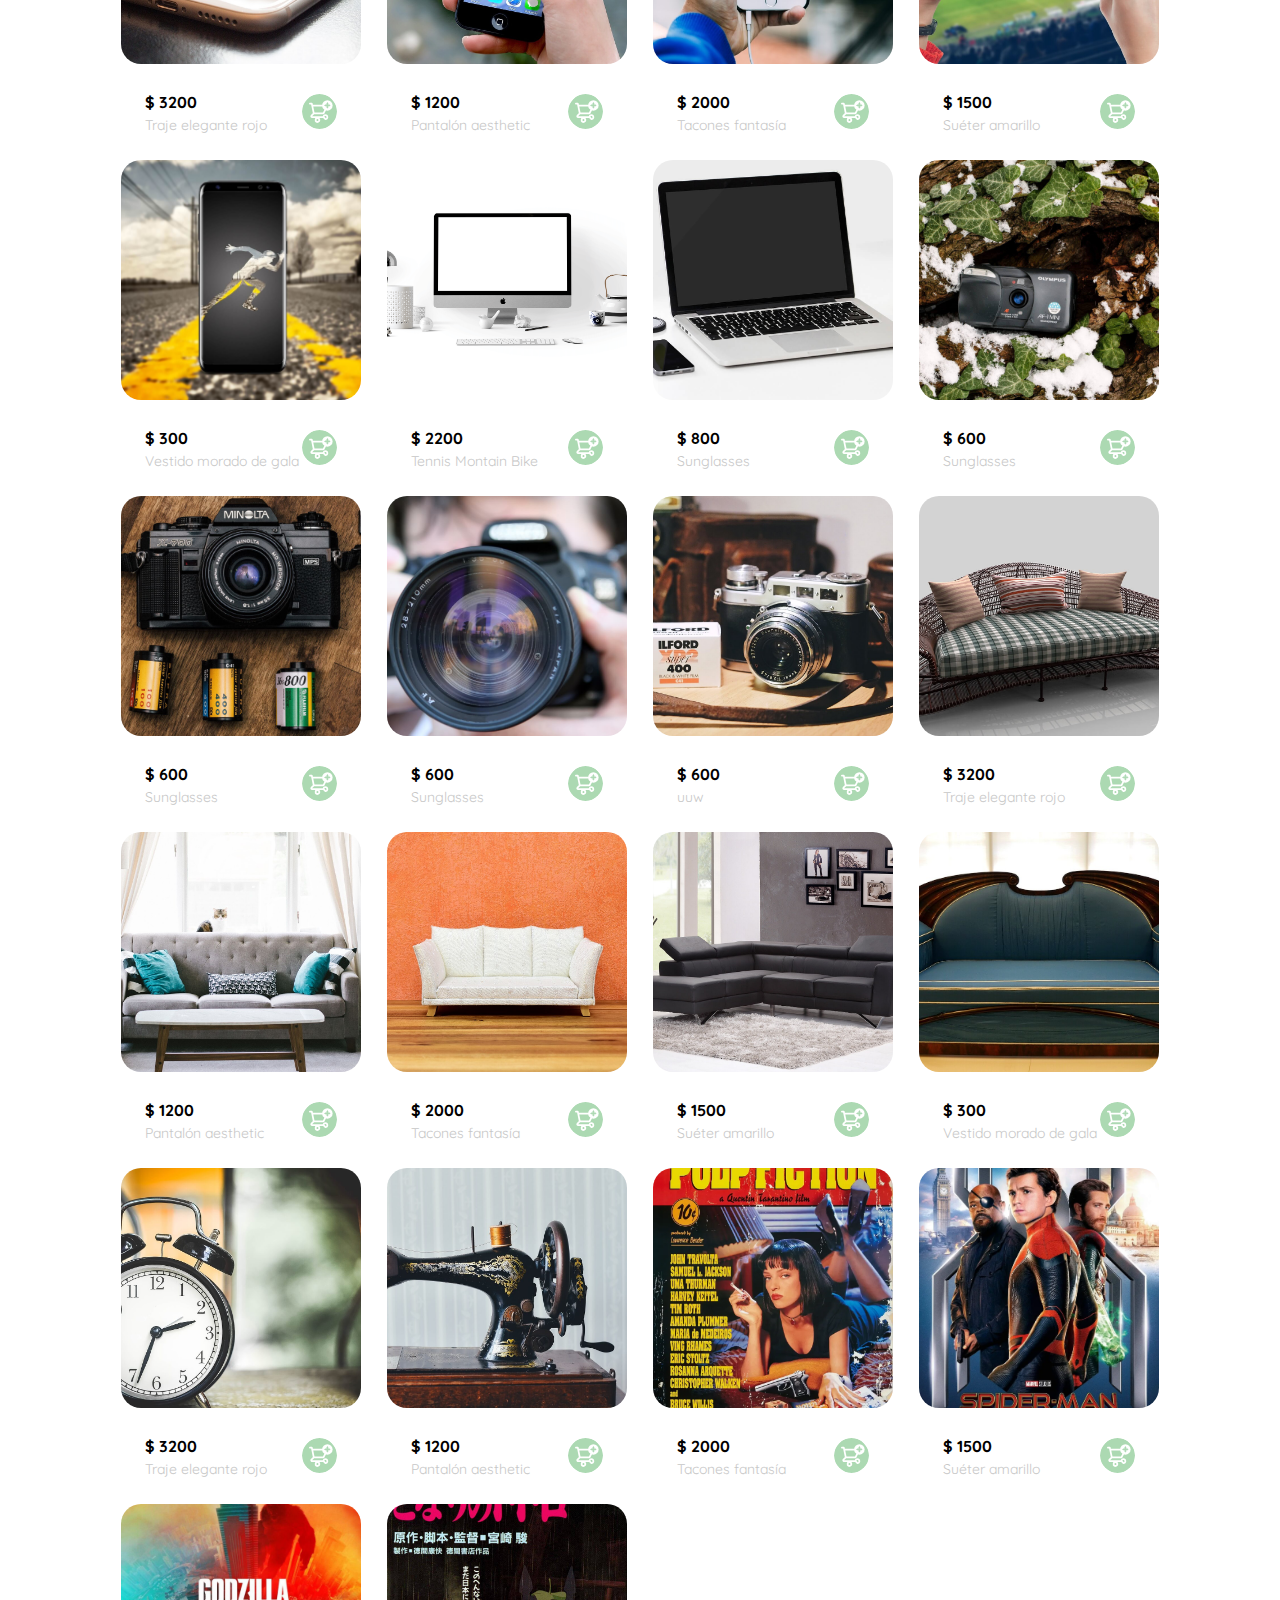
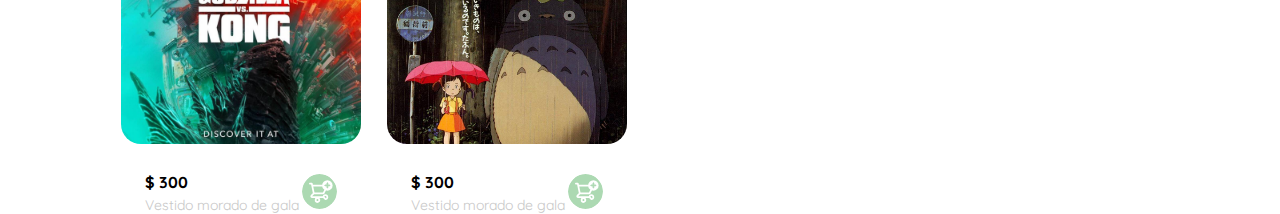
==== commit 23bab667: "V 1.10: Funcionalidad del carrito de compras en desktop y mobile" ====
--- a/index1.html
+++ b/index1.html
@@ -104,7 +104,7 @@
             <li class="navbar-email">platzi@example.com</li>
             <li class="navbar-shopping-cart">
               <img src="./icons/icon_shopping_cart.svg" alt="shopping cart">
-              <div>2</div>
+              <div>0</div>
             </li>
           </ul>
         </div>
@@ -124,6 +124,8 @@
             </li>
           </ul>
         </div>
+
+        
   
         <aside class="cart-detail invisible">
           <div class="title-container">
@@ -133,69 +135,19 @@
         
           <div class="my-order-content">
   
-            <div class="container-shopping-cart">
-              <div class="shopping-cart">
+            <div id="container-shopping-cart" class="layout-initial">
+
+              <div class="message-no-cart">
+                <img src="icons/noshop.svg" alt="">
+              </div>
+              <!-- <div class="shopping-cart">
                 <figure>
                   <img src="https://images.pexels.com/photos/276517/pexels-photo-276517.jpeg?auto=compress&cs=tinysrgb&dpr=2&h=650&w=940" alt="bike">
                 </figure>
                 <p>Bike</p>
                 <p>$30,00</p>
                 <img src="./icons/icon_close.png" alt="close">
-              </div>
-          
-              <div class="shopping-cart">
-                <figure>
-                  <img src="https://images.pexels.com/photos/276517/pexels-photo-276517.jpeg?auto=compress&cs=tinysrgb&dpr=2&h=650&w=940" alt="bike">
-                </figure>
-                <p>Bike</p>
-                <p>$30,00</p>
-                <img src="./icons/icon_close.png" alt="close">
-              </div>
-          
-              <div class="shopping-cart">
-                <figure>
-                  <img src="https://images.pexels.com/photos/276517/pexels-photo-276517.jpeg?auto=compress&cs=tinysrgb&dpr=2&h=650&w=940" alt="bike">
-                </figure>
-                <p>Bike</p>
-                <p>$30,00</p>
-                <img src="./icons/icon_close.png" alt="close">
-              </div>
-          
-              <div class="shopping-cart">
-                <figure>
-                  <img src="https://images.pexels.com/photos/276517/pexels-photo-276517.jpeg?auto=compress&cs=tinysrgb&dpr=2&h=650&w=940" alt="bike">
-                </figure>
-                <p>Bike</p>
-                <p>$30,00</p>
-                <img src="./icons/icon_close.png" alt="close">
-              </div>
-          
-              <div class="shopping-cart">
-                <figure>
-                  <img src="https://images.pexels.com/photos/276517/pexels-photo-276517.jpeg?auto=compress&cs=tinysrgb&dpr=2&h=650&w=940" alt="bike">
-                </figure>
-                <p>Bike</p>
-                <p>$30,00</p>
-                <img src="./icons/icon_close.png" alt="close">
-              </div>
-          
-              <div class="shopping-cart">
-                <figure>
-                  <img src="https://images.pexels.com/photos/276517/pexels-photo-276517.jpeg?auto=compress&cs=tinysrgb&dpr=2&h=650&w=940" alt="bike">
-                </figure>
-                <p>Bike</p>
-                <p>$30,00</p>
-                <img src="./icons/icon_close.png" alt="close">
-              </div>
-          
-              <div class="shopping-cart">
-                <figure>
-                  <img src="https://images.pexels.com/photos/276517/pexels-photo-276517.jpeg?auto=compress&cs=tinysrgb&dpr=2&h=650&w=940" alt="bike">
-                </figure>
-                <p>Bike</p>
-                <p>$30,00</p>
-                <img src="./icons/icon_close.png" alt="close">
-              </div>
+              </div> -->
             </div>
             
         
@@ -203,7 +155,7 @@
               <p>
                 <span>Total</span>
               </p>
-              <p>$560.00</p>
+              <p id="total">$0</p>
             </div>
         
             <button class="primary-button">
@@ -245,24 +197,13 @@
       <div class="product-info product-info-detail">
         <p id="product-detail-price">$35,00</p>
         <p id="product-detail-name">Bike</p>
-        <p>Lorem ipsum dolor sit amet consectetur adipisicing elit. Consequatur, labore.</p>
+        <p id="product-detail-content">Lorem ipsum dolor sit amet consectetur adipisicing elit. Consequatur, labore.</p>
         <button class="primary-button add-to-cart-button">
           <img src="./icons/bt_add_to_cart.svg" alt="add to cart">
           Add to cart
         </button>
       </div>
     </aside>
-    
-
-    <!-- 
-      Cosas a arreglar:
-       Hacer que el cart detail en desktop no sea por defecto invisible
-
-      Falta:
-      - Agregar productos al carrito
-      - Eliminar productos del carrito
-      
-     -->
 
     <script src="script.js"></script>
   </body>
--- a/style.css
+++ b/style.css
@@ -19,8 +19,8 @@
     display: none;
 }
 .no-scroll{
-    overflow-x: hidden;
-    overflow-y: hidden;
+    overflow-x: hidden !important;
+    overflow-y: hidden !important;
 }
 .vertical-scroll{
     overflow-y: scroll;
@@ -220,6 +220,7 @@
     background-color: var(--white); */
     /* box-shadow: 5px 0px 15px rgb(89 73 30 / 16%); */
     /* box-shadow: 0px 0px 15px rgba(128, 128, 128, 0.3); */
+    /* box-shadow: 0px 3px 4px rgb(0 0 0 / 5%) */
 }
 
 
@@ -257,7 +258,7 @@
 /* Desplegable detalle del carrito*/
 .cart-detail {
     width: 360px;
-    height: 100vh;
+    height: calc(100vh - 60px);
     padding: 24px;
     box-sizing: border-box;
     position: absolute;
@@ -283,10 +284,8 @@
     font-weight: bold;
 }
 
-.container-shopping-cart{
+#container-shopping-cart{
     height: 50vh;
-    overflow-y: scroll;
-    padding-right: 20px;
 }
 
 .order {
@@ -313,6 +312,22 @@
 .order p:nth-child(2) {
     text-align: end;
     font-weight: bold;
+}
+.layout-initial{
+    display: flex;
+    padding: 0;
+    justify-content: center;
+    align-items: center;
+
+}
+
+.message-no-cart{
+    width: 70%;
+    margin-top: -20px;
+}
+.layout-img-cart{
+    overflow-y: scroll;
+    padding-right: 20px;
 }
 
 .shopping-cart {
@@ -341,6 +356,11 @@
 .shopping-cart p:nth-child(3) {
     font-size: var(--md);
     font-weight: bold;
+}
+
+#delete-img{
+    cursor: pointer;
+    user-select: none;
 }
 
 .primary-button {
@@ -431,6 +451,7 @@
     z-index: 2;
     padding: 12px;
     border-radius: 50%;
+    box-shadow: 3px 3px 15px rgb(128 128 128 / 30%);
 }
 
 .product-detail-close:hover {
@@ -525,7 +546,9 @@
     .cart-detail_show{
         transform: translateX(-100vw);
     }
-    
+    .title-container{
+        display: none;
+    }
 
     /* lista de productos */
     .cards-container {
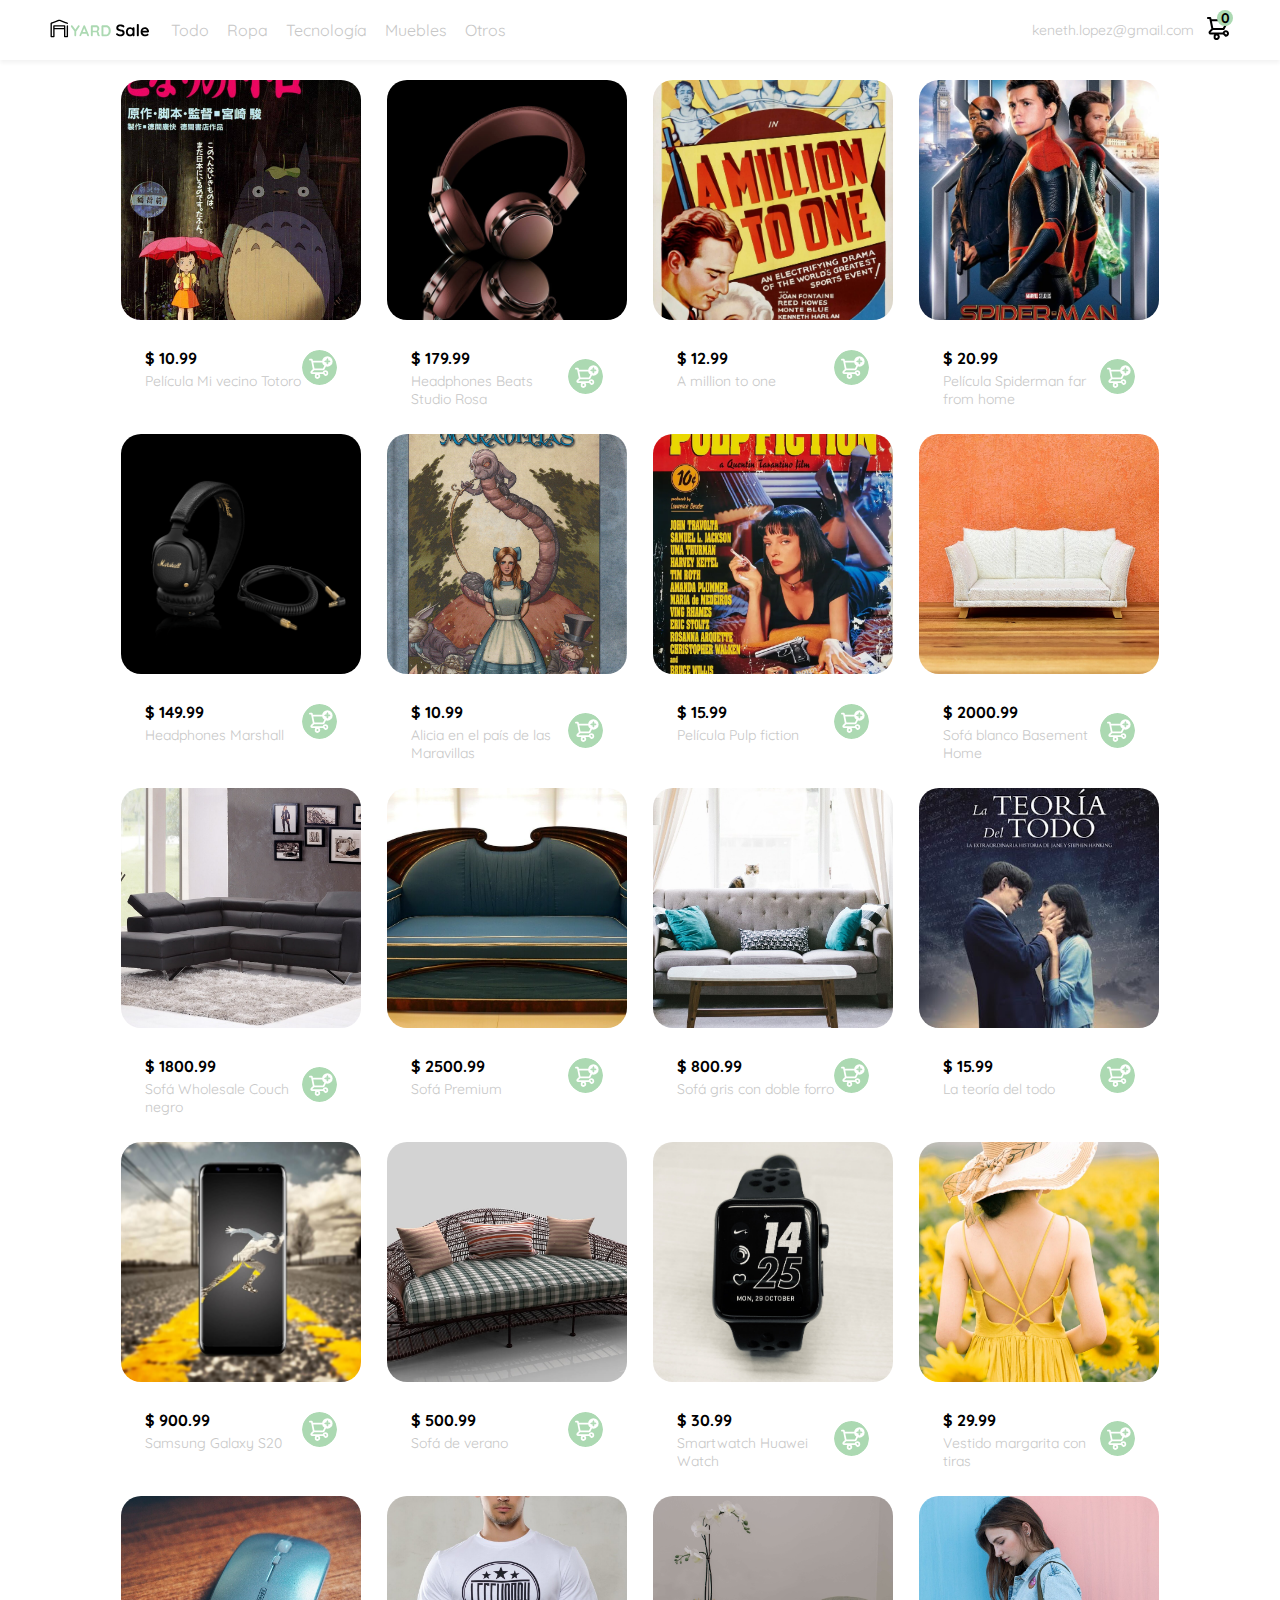
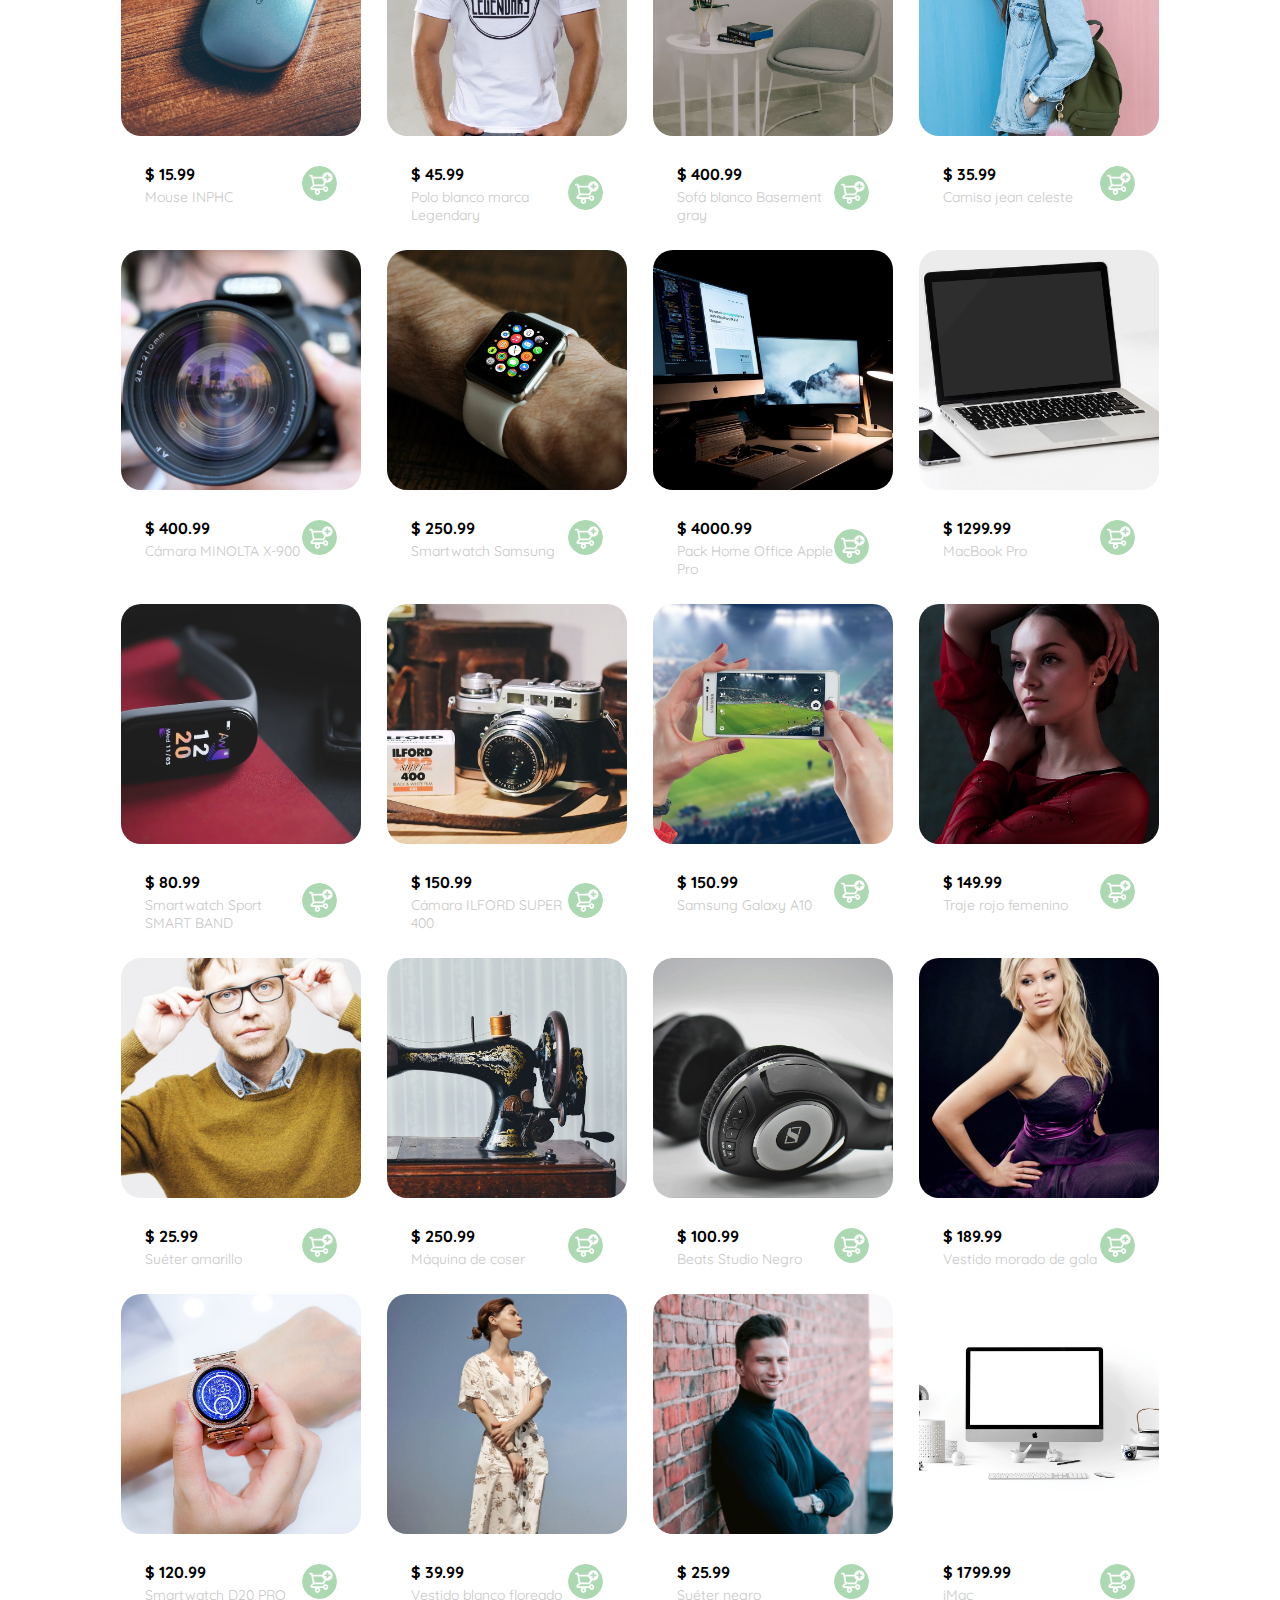
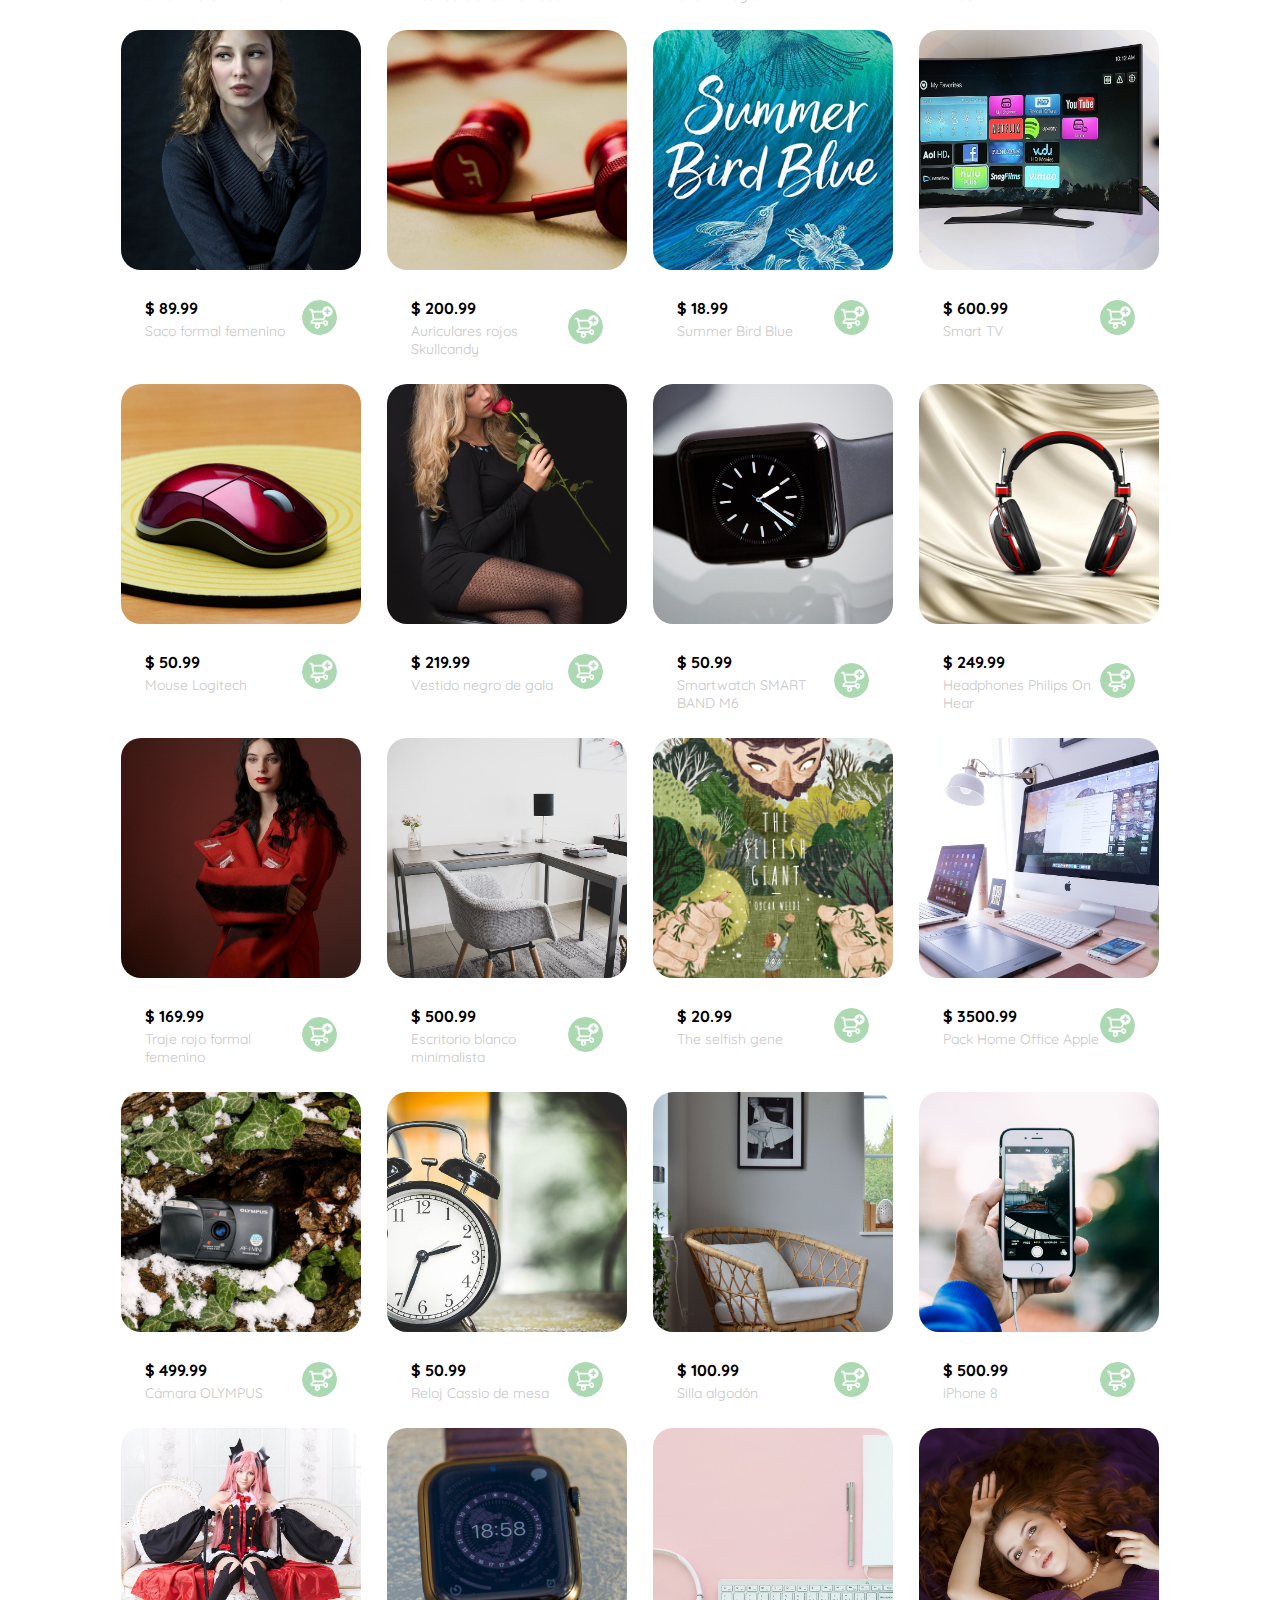
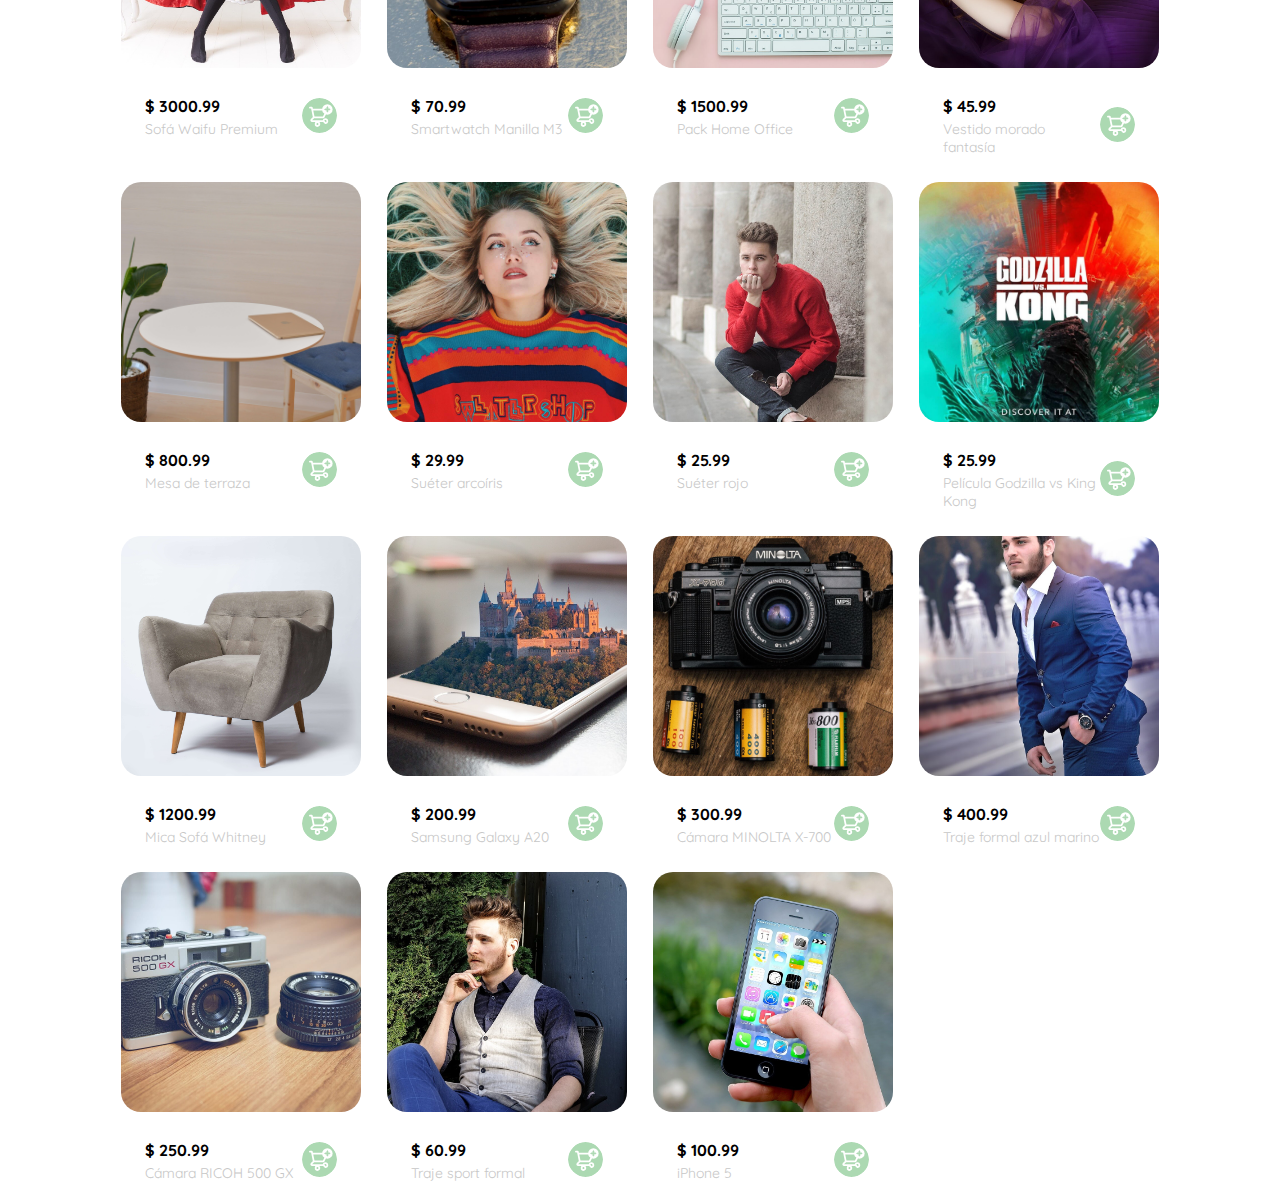
==== commit aec6aaa4: "V 2.0: Proyecto listo: 67 imgs optimizadas y clean code" ====
--- a/index1.html
+++ b/index1.html
@@ -50,19 +50,19 @@
         
           <ul>
             <li>
-              <a>My orders</a>
-            </li>
-            <li>
-              <a>My account</a>
-            </li>
-          </ul>
-        
-          <ul>
-            <li>
-              <a class="email">platzi@example.com</a>
-            </li>
-            <li>
-              <a class="sign-out">Sign out</a>
+              <a id="my-orders">Mis pedidos</a>
+            </li>
+            <li>
+              <a>Mi cuenta</a>
+            </li>
+          </ul>
+        
+          <ul>
+            <li>
+              <a class="email">keneth.lopez@gmail.com</a>
+            </li>
+            <li>
+              <a class="sign-out">Cerrar sesión</a>
             </li>
           </ul>
         </div>
@@ -101,7 +101,7 @@
     
         <div class="navbar-right">
           <ul>
-            <li class="navbar-email">platzi@example.com</li>
+            <li class="navbar-email">keneth.lopez@gmail.com</li>
             <li class="navbar-shopping-cart">
               <img src="./icons/icon_shopping_cart.svg" alt="shopping cart">
               <div>0</div>
@@ -130,7 +130,7 @@
         <aside class="cart-detail invisible">
           <div class="title-container">
             <img src="./icons/flechita.svg" alt="arrow">
-            <p class="title">My order</p>
+            <p class="title">Mis pedidos</p>
           </div>
         
           <div class="my-order-content">
@@ -159,7 +159,7 @@
             </div>
         
             <button class="primary-button">
-              Checkout
+              Comprar
             </button>
           </div>
         </div>
--- a/style.css
+++ b/style.css
@@ -26,34 +26,7 @@
     overflow-y: scroll;
 }
 
-/* .cart-detail_show {
-    visibility: visible;
-    animation: fadeIn 1100ms;
-}
-.cart-detail_hide {
-    opacity: 0;
-    animation: fadeOut 800ms;
-}
-
-@keyframes fadeIn {
-    from {opacity: 0;}
-    to {opacity: 1;}
-}
-@keyframes fadeOut {
-    from {opacity: 1;}
-    to {opacity: 0;}
-} */
 /* ----------------------------------------------------- */
-
-/* Navigation bar */
-/* .navbar-section{
-    width: 100%;
-    top: 0;
-    left: 0;
-    position: fixed;
-    background-color: white;
-    z-index: 7;
-} */
 
 .navbar-container {
     display: flex;
@@ -216,11 +189,6 @@
     right: 15px;
     padding: 12px;
     filter: contrast(0%);
-    /* border-radius: 50%;
-    background-color: var(--white); */
-    /* box-shadow: 5px 0px 15px rgb(89 73 30 / 16%); */
-    /* box-shadow: 0px 0px 15px rgba(128, 128, 128, 0.3); */
-    /* box-shadow: 0px 3px 4px rgb(0 0 0 / 5%) */
 }
 
 
@@ -257,7 +225,7 @@
 
 /* Desplegable detalle del carrito*/
 .cart-detail {
-    width: 360px;
+    width: 400px;
     height: calc(100vh - 60px);
     padding: 24px;
     box-sizing: border-box;
@@ -513,9 +481,6 @@
     align-items: center;
     justify-content: center;
 }
-
-
-
 
 /* ----------------MEDIA QUERY---------------------------- */
 
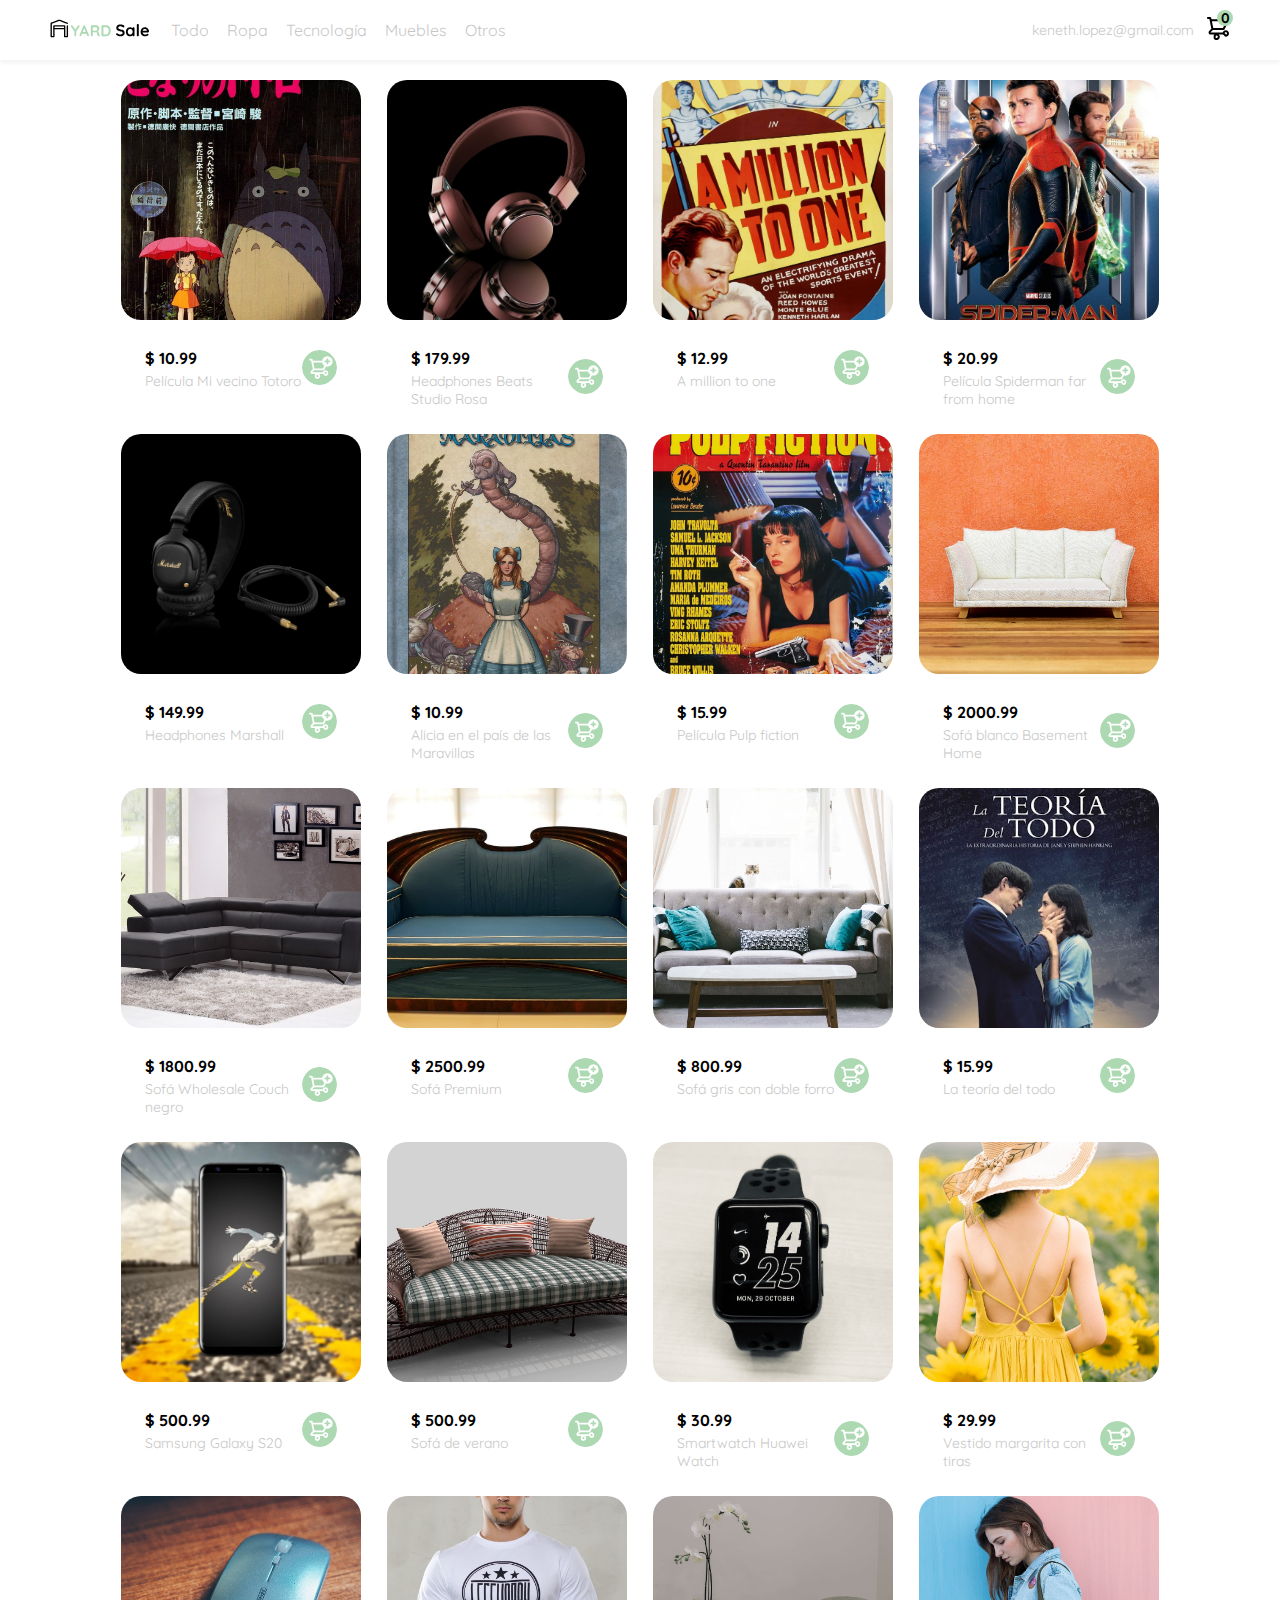
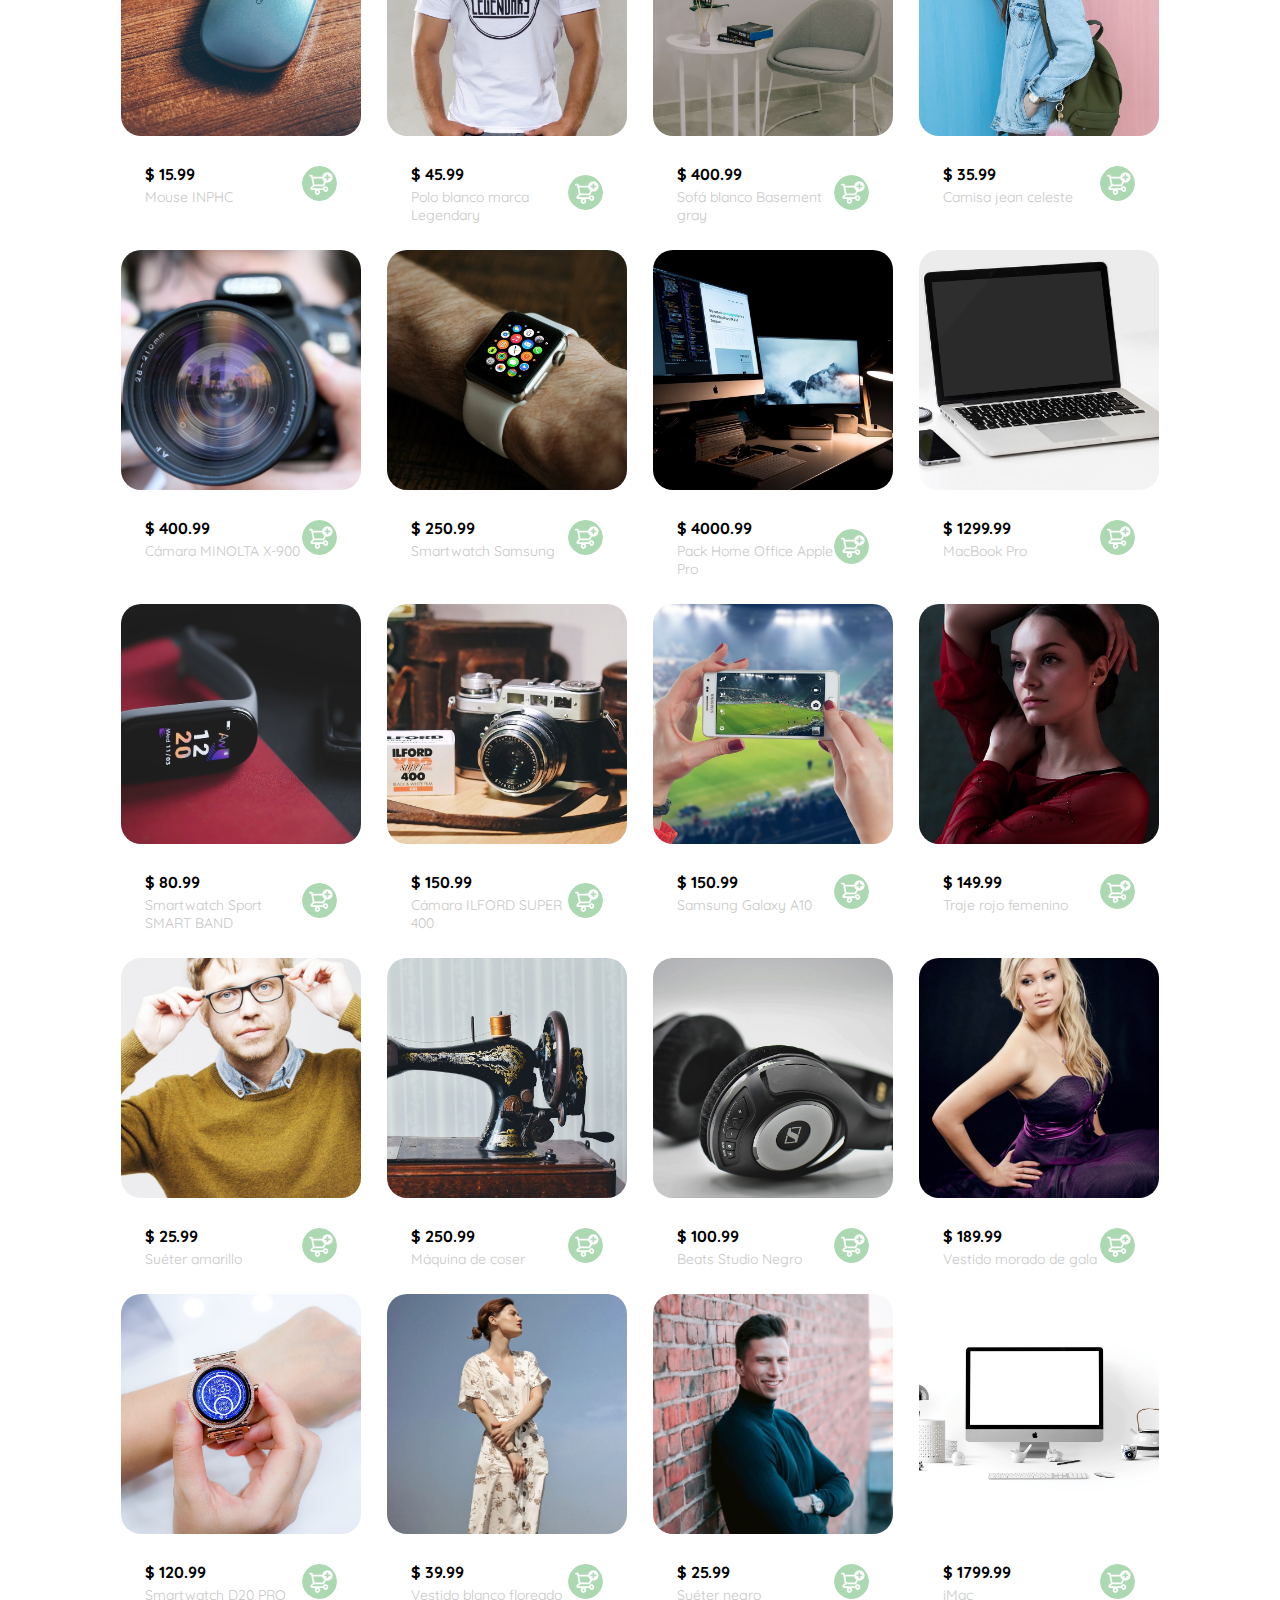
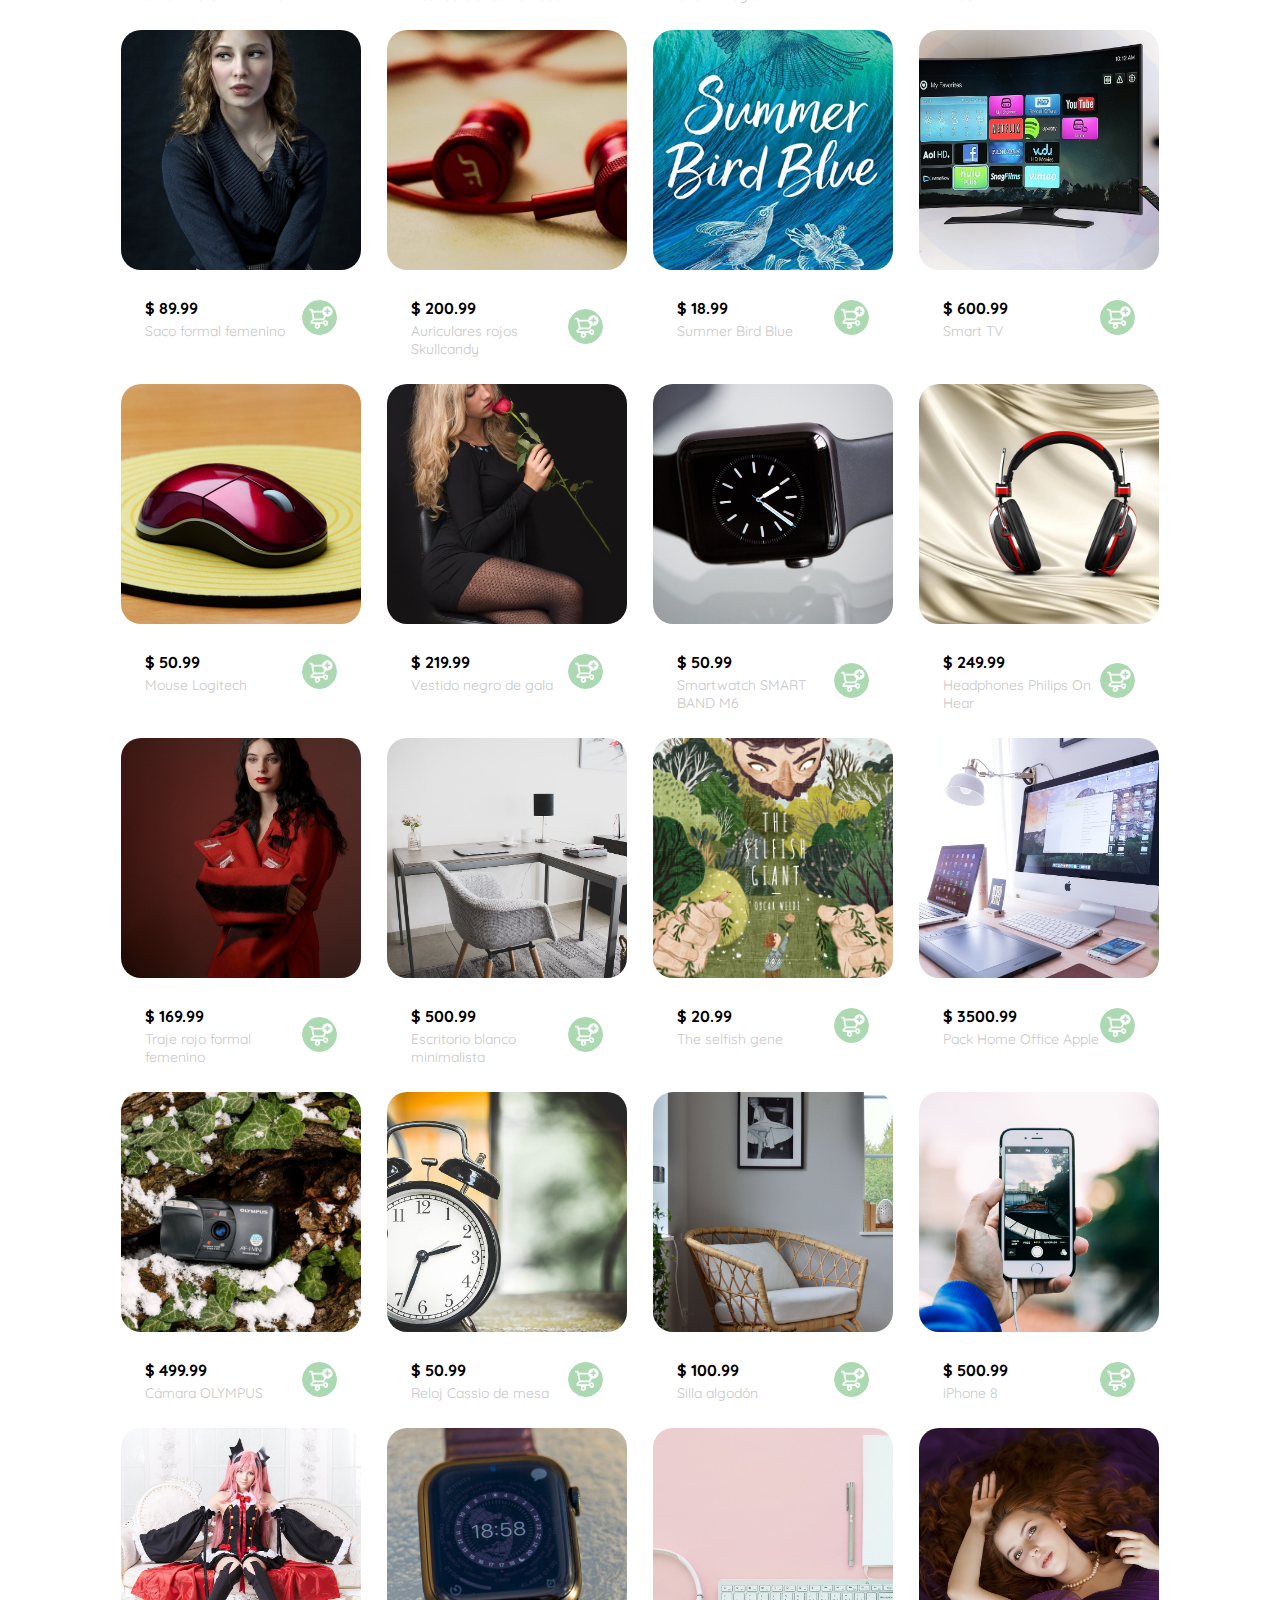
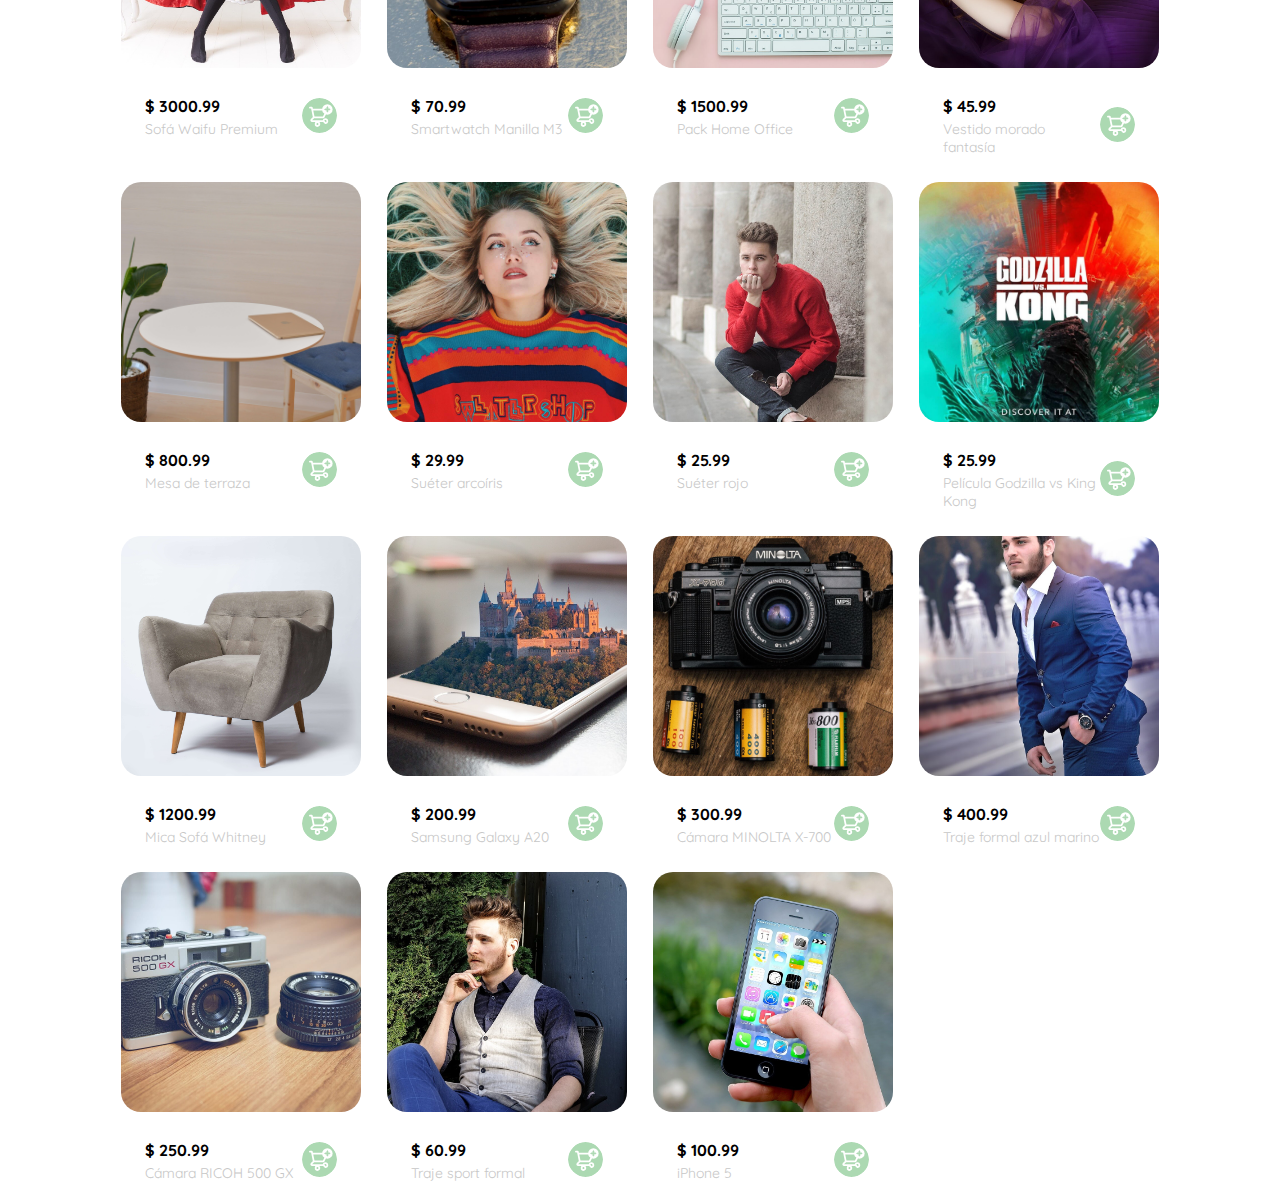
==== commit 33ef9b5c: "V 2.1: Bug solucionado + mejoras visuales" ====
--- a/index1.html
+++ b/index1.html
@@ -190,20 +190,28 @@
     
 
     <aside class="product-detail invisible">
-      <div class="product-detail-close">
-        <img src="./icons/icon_close.png" alt="close">
-      </div>
-      <img id="product-detail-img" src="https://images.pexels.com/photos/276517/pexels-photo-276517.jpeg?auto=compress&cs=tinysrgb&dpr=2&h=650&w=940" alt="bike">
-      <div class="product-info product-info-detail">
-        <p id="product-detail-price">$35,00</p>
-        <p id="product-detail-name">Bike</p>
-        <p id="product-detail-content">Lorem ipsum dolor sit amet consectetur adipisicing elit. Consequatur, labore.</p>
-        <button class="primary-button add-to-cart-button">
-          <img src="./icons/bt_add_to_cart.svg" alt="add to cart">
-          Add to cart
-        </button>
-      </div>
+      <!-- <div style="position:fixed"> -->
+        <div class="product-detail-close">
+          <img src="./icons/icon_close.png" alt="close">
+        </div>
+        <img id="product-detail-img" src="https://images.pexels.com/photos/276517/pexels-photo-276517.jpeg?auto=compress&cs=tinysrgb&dpr=2&h=650&w=940" alt="bike">
+        <div class="product-info product-info-detail">
+          <p id="product-detail-price">$35,00</p>
+          <p id="product-detail-name">Bike</p>
+          <p id="product-detail-content">Lorem ipsum dolor sit amet consectetur adipisicing elit. Consequatur, labore.</p>
+          <button class="primary-button add-to-cart-button">
+            <img src="./icons/bt_add_to_cart.svg" alt="add to cart">
+            Add to cart
+          </button>
+        </div>
+      <!-- </div> -->
     </aside>
+
+    <!-- 
+      Mejorar la animación de abrir y cerrar en mobile de "cart-detail" (toggleVisibleCartDetail()) y "mobile-menu-2" (invisibleMobileMenu()) osea hacer que se vea el desplazamiento 
+     -->
+
+
 
     <script src="script.js"></script>
   </body>
--- a/style.css
+++ b/style.css
@@ -499,7 +499,6 @@
 
     /* Detalle del carrito */
     .cart-detail {
-        right: 0;
         right: -100vw;
         width: 100%;
         top: 63px;
